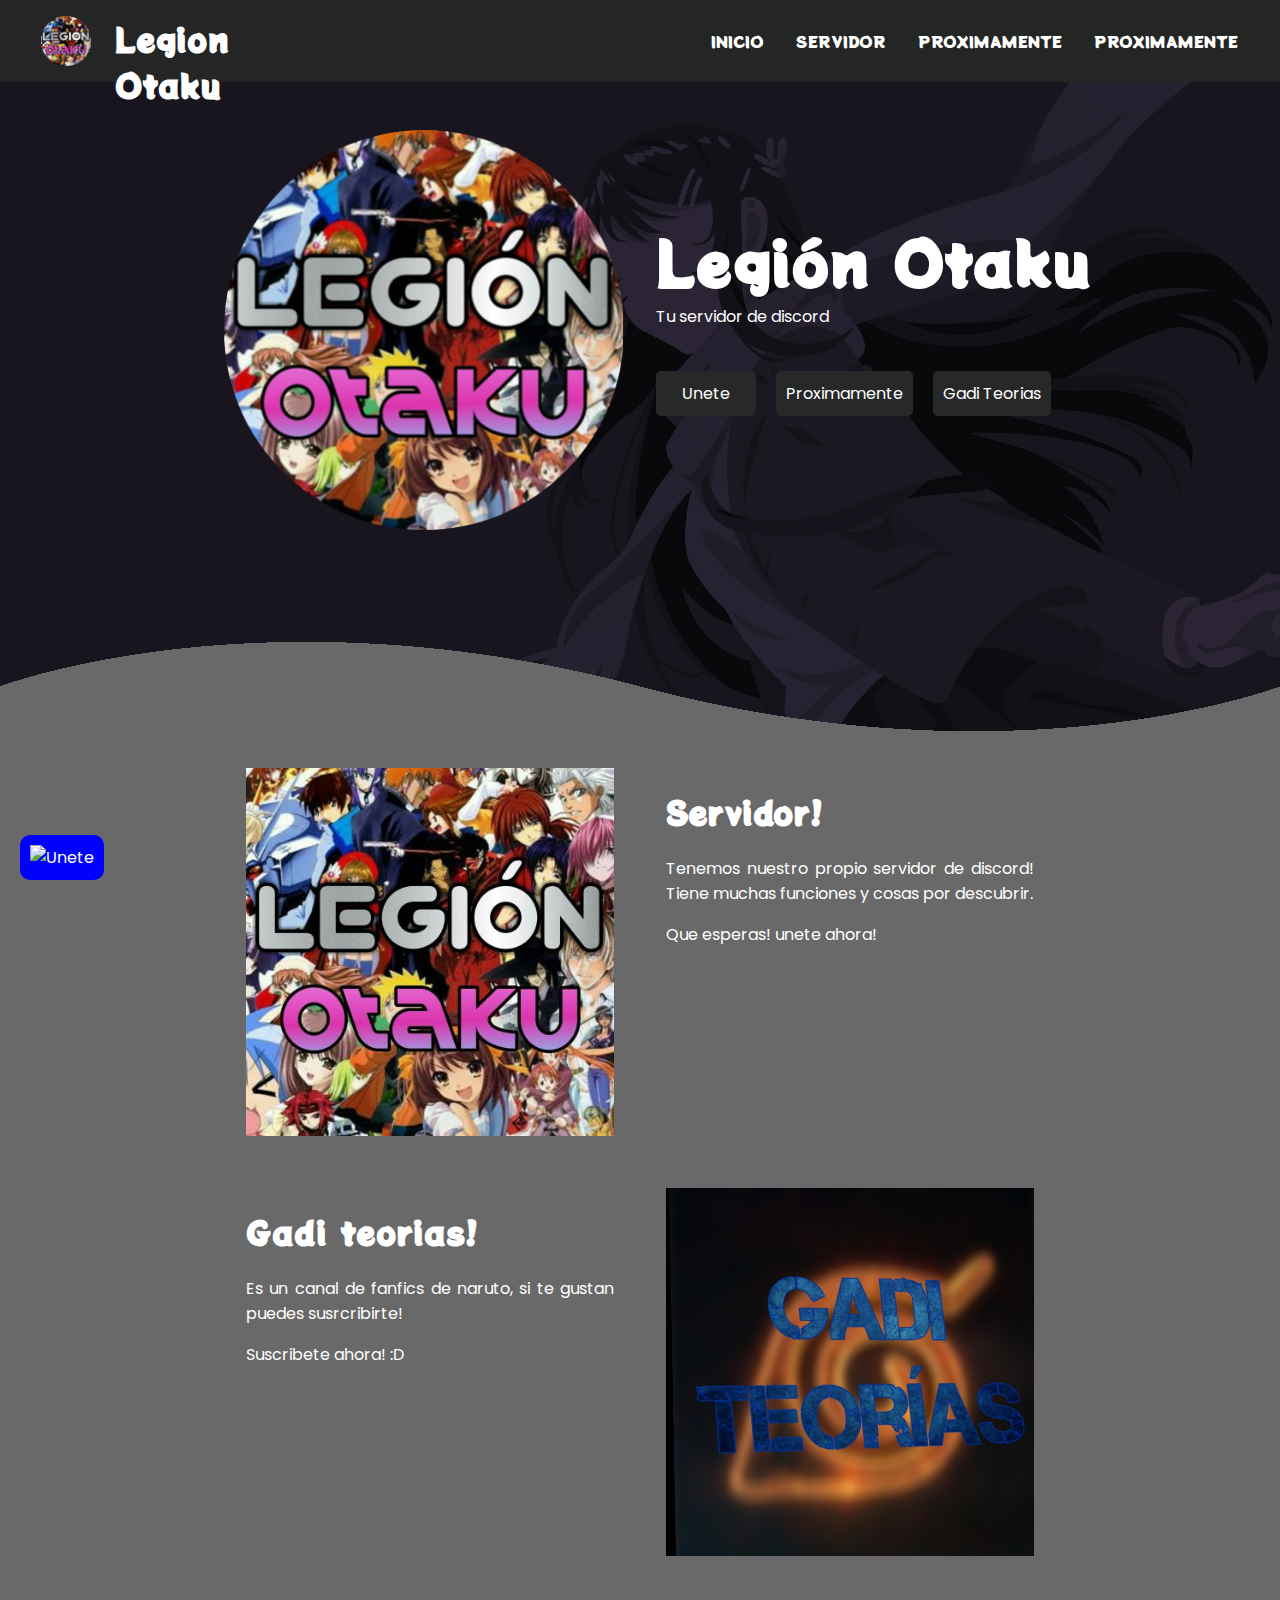
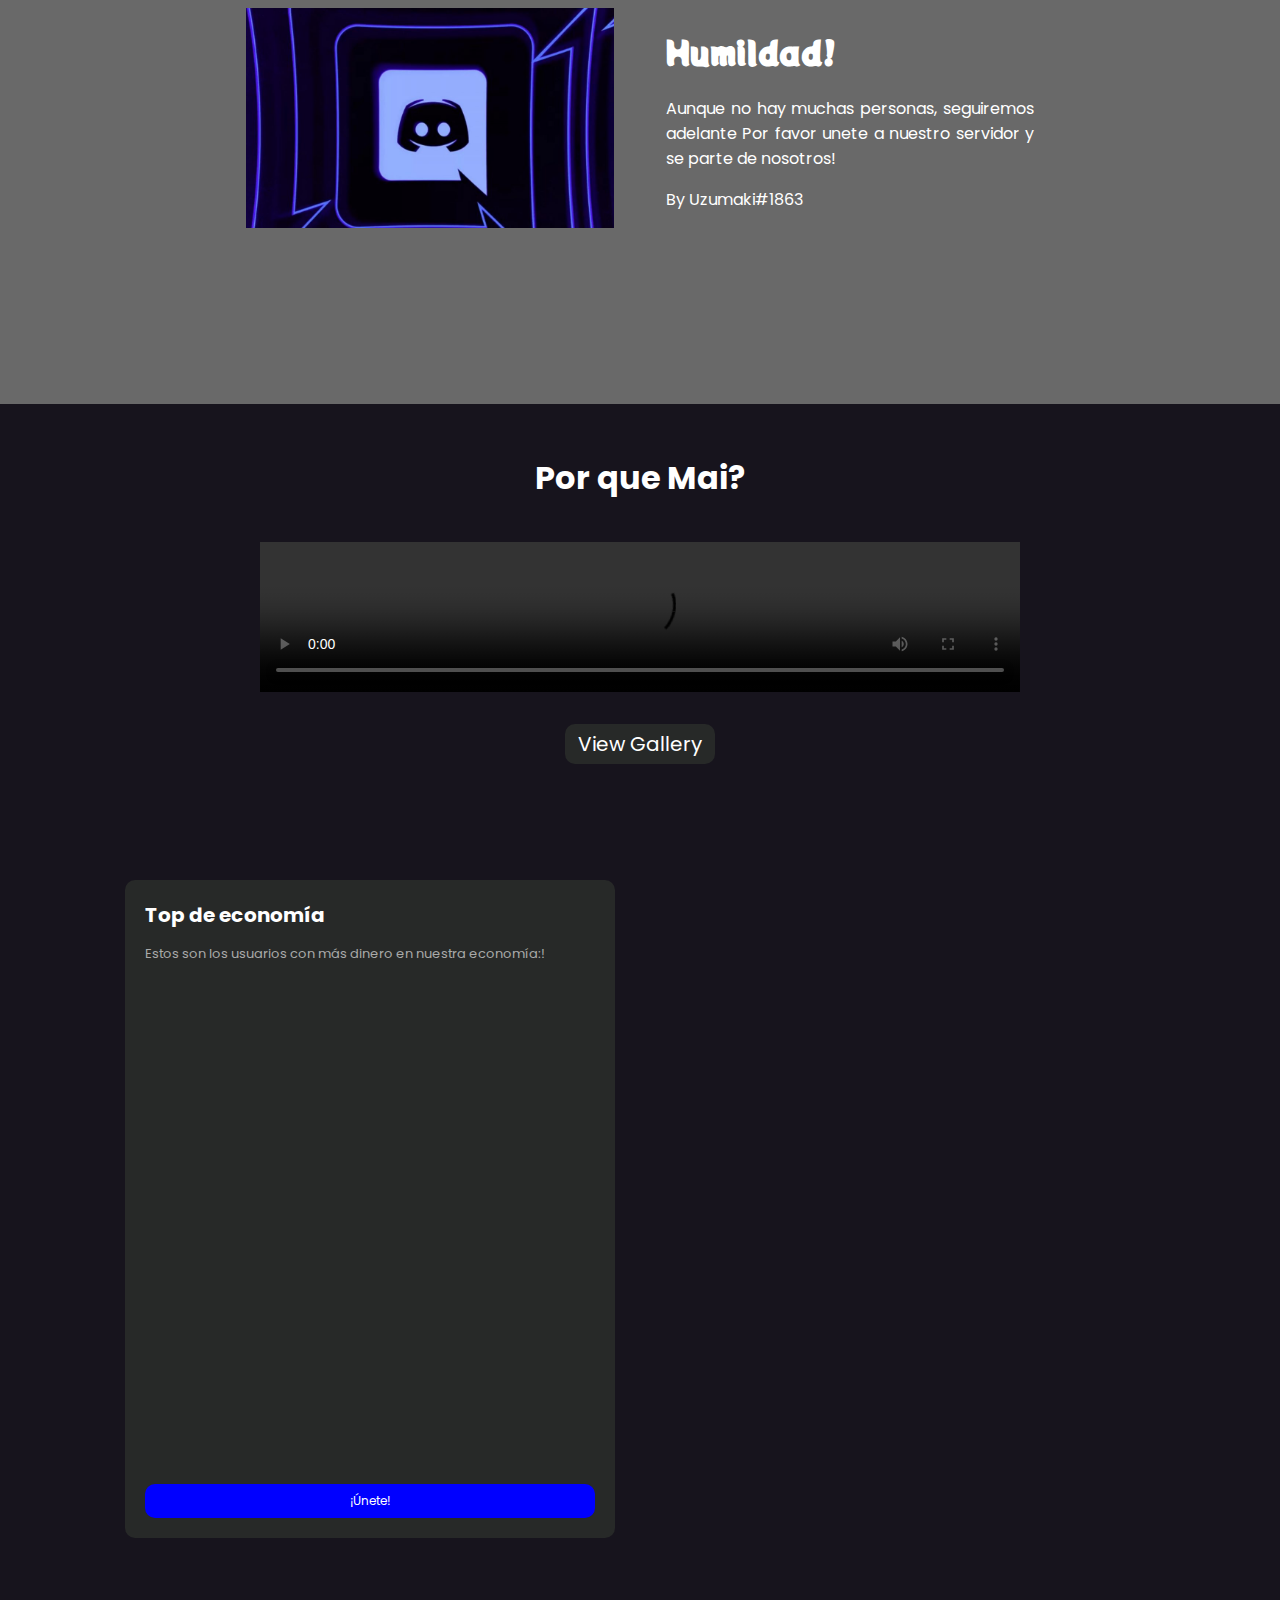
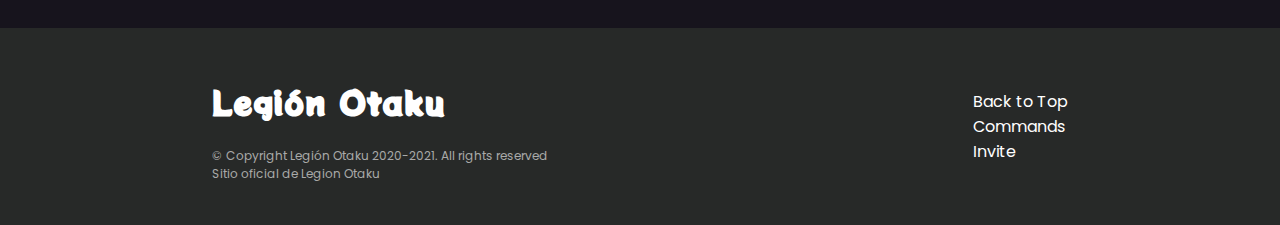
==== index.html @ 42f9c8bf "Update index.html" ====
<!DOCTYPE html>
<html lang="en" dir="ltr">
  <head>
    <meta charset="utf-8">
    <meta name="description" content="Description goes here">
    <meta name="keywords" content="Discord server, Diverción, Entretenimiento, Hablar, Anime">
    <meta name="author" content="Uzumaki#1863">
    <meta name="viewport" content="width=device-width, initial-scale=1">
    <meta name="theme-color" content="#0812EB">

    <meta property="og:url" content="https://legion-otaku.ml/">
    <meta property="og:type" content="website">
    <meta property="og:title" content="Legión Otaku">
    <meta property="og:description" content="Un bot multifuncional - inspirado en Mai. Muchos comandos!">
    <meta property="og:image" content="https://media.discordapp.net/attachments/787023556118577193/847589655598989362/lo.png">
    <meta property="og:site_name" content="legion-otaku.ml">

    <meta name="twitter:card" content="summary">
    <meta property="twitter:domain" content="legion-otaku.ml">
    <meta property="twitter:url" content="https://legion-otaku.ml/">
    <meta name="twitter:title" content="Legión Otaku">
    <meta name="twitter:description" content="Un bot multifuncional - inspirado en Mai. Muchos comandos!">
    <meta name="twitter:image" content="https://mai-san.ml/src/images/avatar-small.png">

    <link rel="icon" type="image/png" href="https://media.discordapp.net/attachments/787023556118577193/847589655598989362/lo.png" />

    <!--Stylesheets-->

    <link rel="stylesheet" href="./src/css/main.css">
    <link rel="stylesheet" href="./src/css/index.css">
    <link rel="stylesheet" href="./src/css/styles.css">

    <title> Legion Otaku </title>

    <script src="./src/javascript/jquery/jquery-3.5.1.js"></script>
    <script src="./src/javascript/main.js"></script>
    <script data-ad-client="ca-pub-4788893132500985" async src="https://pagead2.googlesyndication.com/pagead/js/adsbygoogle.js"></script>

  </head>
  <body>
    <nav class="nav-bar">
      <div class="nav-bar-img">
        <img src="./src/images/CirculoL.png" alt="">
        <h1>Legion Otaku</h1>
      </div>
      <div class="nav-bar-toggle">
        <span class="bar"></span>
        <span class="bar"></span>
        <span class="bar"></span>
      </div>
      <div class="nav-bar-links">
        <ul>
          <li><a href="#">INICIO</a></li>
          <li><a href="https://discord.com/invite/zbyb8tu">SERVIDOR</a></li>
          <li><a href="https://legion-otaku.ml/">PROXIMAMENTE</a></li>
          <li><a href="https://is.gd/RHaaAq">PROXIMAMENTE</a></li>
        </ul>
      </div>
    </nav>
    <div class="content">
      <div class="fade-in">
        <div class="main-content">
          <div class="main-content-children">
            <div class="main-content-image">
              <img src="./src/images/CirculoL.png" alt="">
            </div>
          </div>
          <div class="main-content-children">
            <h1>Legión Otaku</h1>
            <p>Tu servidor de discord</p>
            <div class="main-content-buttons">
              <li> <a href="https://discord.com/invite/zbyb8tu" target="_blank"> Unete </a> </li>
              <li> <a href="https://legion-otaku.ml/" target="_blank"> Proximamente </a> </li>
              <li> <a href="https://youtube.com/gaditeorias"> Gadi Teorias </a> </li>
            </div>
          </div>
        </div>
        <div class="main-features">
          <div class="wave-border"> </div>
          <div class="feature-row">
            <div class="feature-column">
              <div class="feature-column-image">
                <img src="./src/images/legion.png" alt="">
              </div>
            </div>
            <div class="feature-column">
              <h1>Servidor!</h1>
              <p>Tenemos nuestro propio servidor de discord! Tiene muchas funciones y cosas por descubrir.</p>
              <p>Que esperas! <a href="./pages/market.html">unete</a> ahora!</p>
            </div>
          </div><div class="feature-row">
            <div class="feature-column">
              <h1>Gadi teorias!</h1>
              <p>Es un canal de fanfics de naruto, si te gustan puedes susrcribirte!</p>
              <p>Suscribete <a href="#">ahora!</a> :D</p>
            </div>
            <div class="feature-column">
              <div class="feature-column-image">
                <img src="./src/images/Gadi.png" alt="">
              </div>
            </div>
          </div><div class="feature-row last-row">
            <div class="feature-column">
              <div class="feature-column-image">
                <img src="./src/images/discord.png" alt="">
              </div>
            </div>
            <div class="feature-column">
              <h1>Humildad!</h1>
              <p>Aunque no hay muchas personas, seguiremos adelante Por favor unete a nuestro servidor y se parte de nosotros!</p>
              <p>By Uzumaki#1863</p>
            </div>
          </div>
        </div>
        <div class="featured-video">
          <h1>Por que Mai?</h1>
          <video src="./src/video/Mai.mp4" controls>
          </video>
          <a class="gallery-btn" href="#">View Gallery</a>
        </div>
        <div class="main-links">
          <div class="link-container">
            <h1>Top de economía</h1>
            <p>Estos son los usuarios con más dinero en nuestra economía:!</p>
            <iframe src="https://unbelievaboat.com/leaderboard/685224293637947499/widget" width="450" height="500" style="border: 0;"></iframe>
            <a href="https://discord.com/invite/zbyb8tu" target="_blank">
              <div class="link-button">
                ¡Únete!
              </div>
            </a>
          </div>
          <div class="link-empty-child"> </div>
        </div>
        <div class="footer">
          <div class="footer-information">
            <h1>Legión Otaku</h1>
            <p>
              © Copyright Legión Otaku 2020-2021. All rights reserved <br>
              Sitio oficial de Legion Otaku
            </p>
          </div>
          <div class="footer-links">
            <ul>
              <li><a href="#">Back to Top</a></li>
              <li><a href="https://example.com">Commands</a></li>
              <li><a href="https://is.gd/RHaaAq" target="_blank">Invite</a></li>
            </ul>
          </div>
        </div>
      </div>
    </div>
    <a class="main-button-link" href="https://discord.com/invite/zbyb8tu" target="_blank">
      <div class="invite-link">
      <img src="https://media.discordapp.net/attachments/787023556118577193/847589655598989362/lo.png" alt="Unete">
      <div class="overlay">
        <div class="invite-text">
          Unete
        </div>
      </div>
    </div>
  </a>
  </body>
</html>
---- src/css/main.css ----
@import url('https://fonts.googleapis.com/css2?family=Poppins:wght@300&display=swap');
@import url('https://fonts.googleapis.com/css2?family=Potta+One&display=swap');

html{
  -webkit-font-smoothing: antialiased;
  -webkit-text-size: 100%;
  min-width: 400px;
  overflow-x: hidden;
  overflow-y: scroll;
  text-rendering: optimizeLegibility;
}

* {
  box-sizing: border-box;
  list-style: none;
}

a{
  text-decoration: none;
  color: white;
}

a:hover{
  color: blue;
}

body {
  margin: 0;
  padding: 0;
  background-color: #17141d;
  color: white;
  font-family: 'Poppins';
}

body::-webkit-scrollbar {
  width: 1em;
}

body::-webkit-scrollbar-track {
  box-shadow: inset 0 0 6px rgba(0, 0, 0, 0.3);
}

body::-webkit-scrollbar-thumb {
  background-color: blue;
  outline: 1px solid slategrey;
}

.nav-bar {
  display: flex;
  justify-content: space-between;
  background-color: rgba(35, 38, 36, 1);
  color: white;
  padding: 1% 2%;
  font-family: 'Potta One'
}

.nav-bar img{
  display: block;
  height: auto;
  width: 100%;
}

.nav-bar-img {
  display: flex;
  margin: auto;
  margin-left: 15px;
  width: 50px;
  height: 50px;
}

.nav-bar-img h1{
  margin: auto;
  padding-left: 1.5rem;
}

.nav-bar-links ul {
  margin: 0;
  padding: 0;
  display: flex;
}

.nav-bar-links li a{
  padding: 1rem;
  display: block;
}

.nav-bar-links li a:hover{
  cursor: pointer;
  color: blue;
}

.nav-bar-toggle{
  position: absolute;
  cursor: pointer;
  top: 1.25rem;
  right: 1.25rem;
  display: none;
  flex-direction: column;
  justify-content: space-between;
  width: 30px;
  height: 21px;
}

.nav-bar-toggle .bar {
  height: 3px;
  width: 100%;
  background-color: white;
  border-radius: 10px;
}

@media (max-width: 600px) {
  .nav-bar-toggle{
    display: flex;
  }
  .nav-bar-links {
    display: none;
    width: 100%;
  }

  .nav-bar {
    flex-direction: column;
    align-items: flex-start;
  }

  .nav-bar-links ul {
    width: 100%;
    flex-direction: column;
  }

  .nav-bar-links li {
    text-align: center;
  }

  .nav-bar-links li a {
    padding: .5rem 1rem;
  }

  .nav-bar-links.active {
    display: flex;
  }
}
.overlay {
  position: absolute;
  top: 0px;
  height: 100%;
  width: 100%;
  opacity: 0;
  transition: .5s ease;
  background-color: rgba(0,0,0,0.7);
  text-align: center;
}

.overlay-text {
  position: relative;
  top: 10px;
  font-family: 'Poppins';
  font-size: 15px;
}

.preview:hover .overlay{
  opacity: 0.85;
}

/* Footer */

.footer {
  width: 100%;
  display: flex;
  flex-wrap: wrap;
  margin-top: 70px;
  padding-top: 10px;
  padding-bottom: 10px;
  justify-content: space-between;
  background: #272928;
  font-family: 'Potta One';
}

.footer-information {
  padding: 20px;
  margin: auto;
}

.footer-information p{
  font-family: 'Poppins';
  color: darkgrey;
  font-size: 12px;
}

.footer-links {
  padding: 20px;
  margin: auto;
  font-family: 'Poppins'
}

.footer-links ul{
  padding: 0;
}

.footer-links ul li a{
  text-decoration: none;
  color: white;
}

.footer-links ul li a:hover{
  cursor: pointer;
  color: blue;
}

.invite-link {
  position: fixed;
  bottom: 20px;
  left: 20px;
  margin: 0;
  padding: 10px;
  display: flex;
  justify-content: center;
  cursor: pointer;
  border-radius: 10px;
  align-items: center;
  background: blue;
  overflow: hidden;
  box-shadow: 20px black;
  transition: transform .5s ease;
}

.invite-link img{
  max-width: 100px;
  height: auto;
}

.invite-link:hover .overlay{
  opacity: 0.85;
}

.invite-text {
  display: block;
  position: absolute;
  top: 50%;
  left: 50%;
  vertical-align: center;
  -ms-transform: translate(-50%, -50%);
  transform: translate(-50%, -50%);
  margin: 0;
  padding: 10px;
  font-family: 'Poppins';
  font-size: 25px;
  color: white;
}

@media (max-width: 1024px){
  .invite-link {
    transform: scale(0);
  }
}
---- src/css/index.css ----
@import url('https://fonts.googleapis.com/css2?family=Poppins:wght@300&display=swap');
@import url('https://fonts.googleapis.com/css2?family=Potta+One&display=swap');

body {
  background-image: url('../images/background.jpeg');
  background-size: cover;
  background-repeat: no-repeat;
  background-position: center center;
  background-attachment: fixed;
  background-blend-mode: overlay;
}

.content {

}

.main-content {
  display: flex;
  flex-wrap: wrap;
  padding-top: 2rem;
  justify-content: center;
  padding-bottom: 6rem;
}

.main-content-image img{
  max-width: 400px;
  width: 100%;
  height: auto;
  display: block;
  margin: auto;
  margin-right: 0px;
  transform: translatey(0px);
	animation: float 6s ease-in-out infinite;
}

@keyframes float {
	0% {
		transform: translatey(0px);
	}
	50% {
		transform: translatey(-20px);
	}
	100% {
		transform: translatey(0px);
	}
}

.main-content-children {
  padding: 1rem;
  width: 50%;
  margin: auto;
  min-width: 400px;
  text-align: left;
  font-family: 'Poppins';
  vertical-align: center;
}

.main-content-children h1{
  text-align: left;
  font-family: 'Potta One';
  font-size: 60px;
  margin: 0;
}

.main-content-children p{
  text-align: left;
  margin-top: 0px;
}

.main-content-buttons {
  display: flex;
  padding: 1rem 0rem;
}

.main-content-buttons li a{
  display: block;
  margin: 10px;
  margin-right: 20px;
  margin-left: 0px;
  padding: 10px;
  min-width: 100px;
  text-align: center;
  background-color: #272928;
  border-radius: 5px;
}

.main-content-buttons li a:hover{
  color: white;
  background-color: blue;
}

.main-features {
  margin: 0;
  display: block;
}

.wave-border {
  width: 100%;
  height: 100px;
  background-image: url('../images/wave.png');
}

.feature-row {
  display: flex;
  flex-wrap: wrap;
  justify-content: center;
  background-color: dimgray;
}

.last-row{
  padding-bottom: 150px;
}

.feature-column{
  flex-grow: 1;
  padding: 1rem;
  width: 50%;
  margin: 10px;
  max-width: 400px;
  vertical-align: center;
}

.feature-column h1{
  font-family: 'Potta One'
}

.feature-column p{
  text-align: justify;
}

.feature-column-image img{
  max-width: 400px;
  width: 100%;
  height: auto;
  display: block;
  margin: auto;
  transition: transform .5s ease;
}

.feature-column-image img:hover{
  cursor: pointer;
  transform: scale(1.05);
}

.featured-video {
  padding-top: 50px;
  margin: auto;
}

.featured-video h1{
  text-align: center;
  margin: 0;
  padding-bottom: 40px;
}

.featured-video video{
  max-width: 800px;
  width: 100%;
  min-width: 300px;
  height: auto;
  display: block;
  margin: 0 auto;
  padding: 0 20px;
}

.featured-video video:focus{
  outline: none;
}

.gallery-btn{
  display: block;
  width: 150px;
  padding: 5px;
  text-align: center;
  margin: auto;
  margin-top: 2rem;
  border-radius: 10px;
  background-color: #272928;
  font-size: 20px;
  transition: 0.2s ease;
  cursor: pointer;
}

.gallery-btn:hover{
  color: white;
  background-color: blue;
}

.main-links {
  display: flex;
  flex-wrap: wrap;
  flex-grow: 1;
  justify-content: center;
  padding-top: 6rem;
  max-width: 1200px;
  margin: 0 auto;
}

.link-container {
  margin: 20px;
  padding: 20px;
  max-width: 500px;
  border-radius: 10px;
  background-color: #272928;
  white-space: normal;
  transition: transform 0.5s ease;
}

.link-empty-child {
  width: 500px;
  margin: 0px 20px;
  padding: 0px 20px;
  height: 0px;
}

.link-container:hover{
  cursor: pointer;
  transform: scale(1.05);
}

.link-container h1{
  font-family: 'Poppins';
  margin-top: 0;
  font-size: 20px;
}

.link-container p{
  color: darkgrey;
  font-size: 13px;
}

.link-button {
  margin: auto;
  padding: 8px;
  background-color: blue;
  border-radius: 10px;
  font-family: 'Poppins';
  text-align: center;
  font-size: 12px
}

.link-container a:hover{
  color: white;
}

.link-button:hover{
  background-color: green;
}

@media (max-width: 810px){
  .main-content-image {
    height: auto;
    margin: auto;
  }
  .main-content-children h1{
    text-align: center;
  }
  .main-content-children p{
    text-align: center;
  }
  .main-content-buttons li a{
    margin-left: 10px;
    margin-right: 10px;
  }
}
---- src/css/styles.css ----
.fade-in {
animation: fadeIn ease 2s;
-webkit-animation: fadeIn ease 2s;
-moz-animation: fadeIn ease 2s;
-o-animation: fadeIn ease 2s;
-ms-animation: fadeIn ease 2s;
}
@keyframes fadeIn {
0% {opacity:0;}
100% {opacity:1;}
}

@-moz-keyframes fadeIn {
0% {opacity:0;}
100% {opacity:1;}
}

@-webkit-keyframes fadeIn {
0% {opacity:0;}
100% {opacity:1;}
}

@-o-keyframes fadeIn {
0% {opacity:0;}
100% {opacity:1;}
}

@-ms-keyframes fadeIn {
0% {opacity:0;}
100% {opacity:1;}
}

.fade-in-scroll {
  opacity: 0;
}
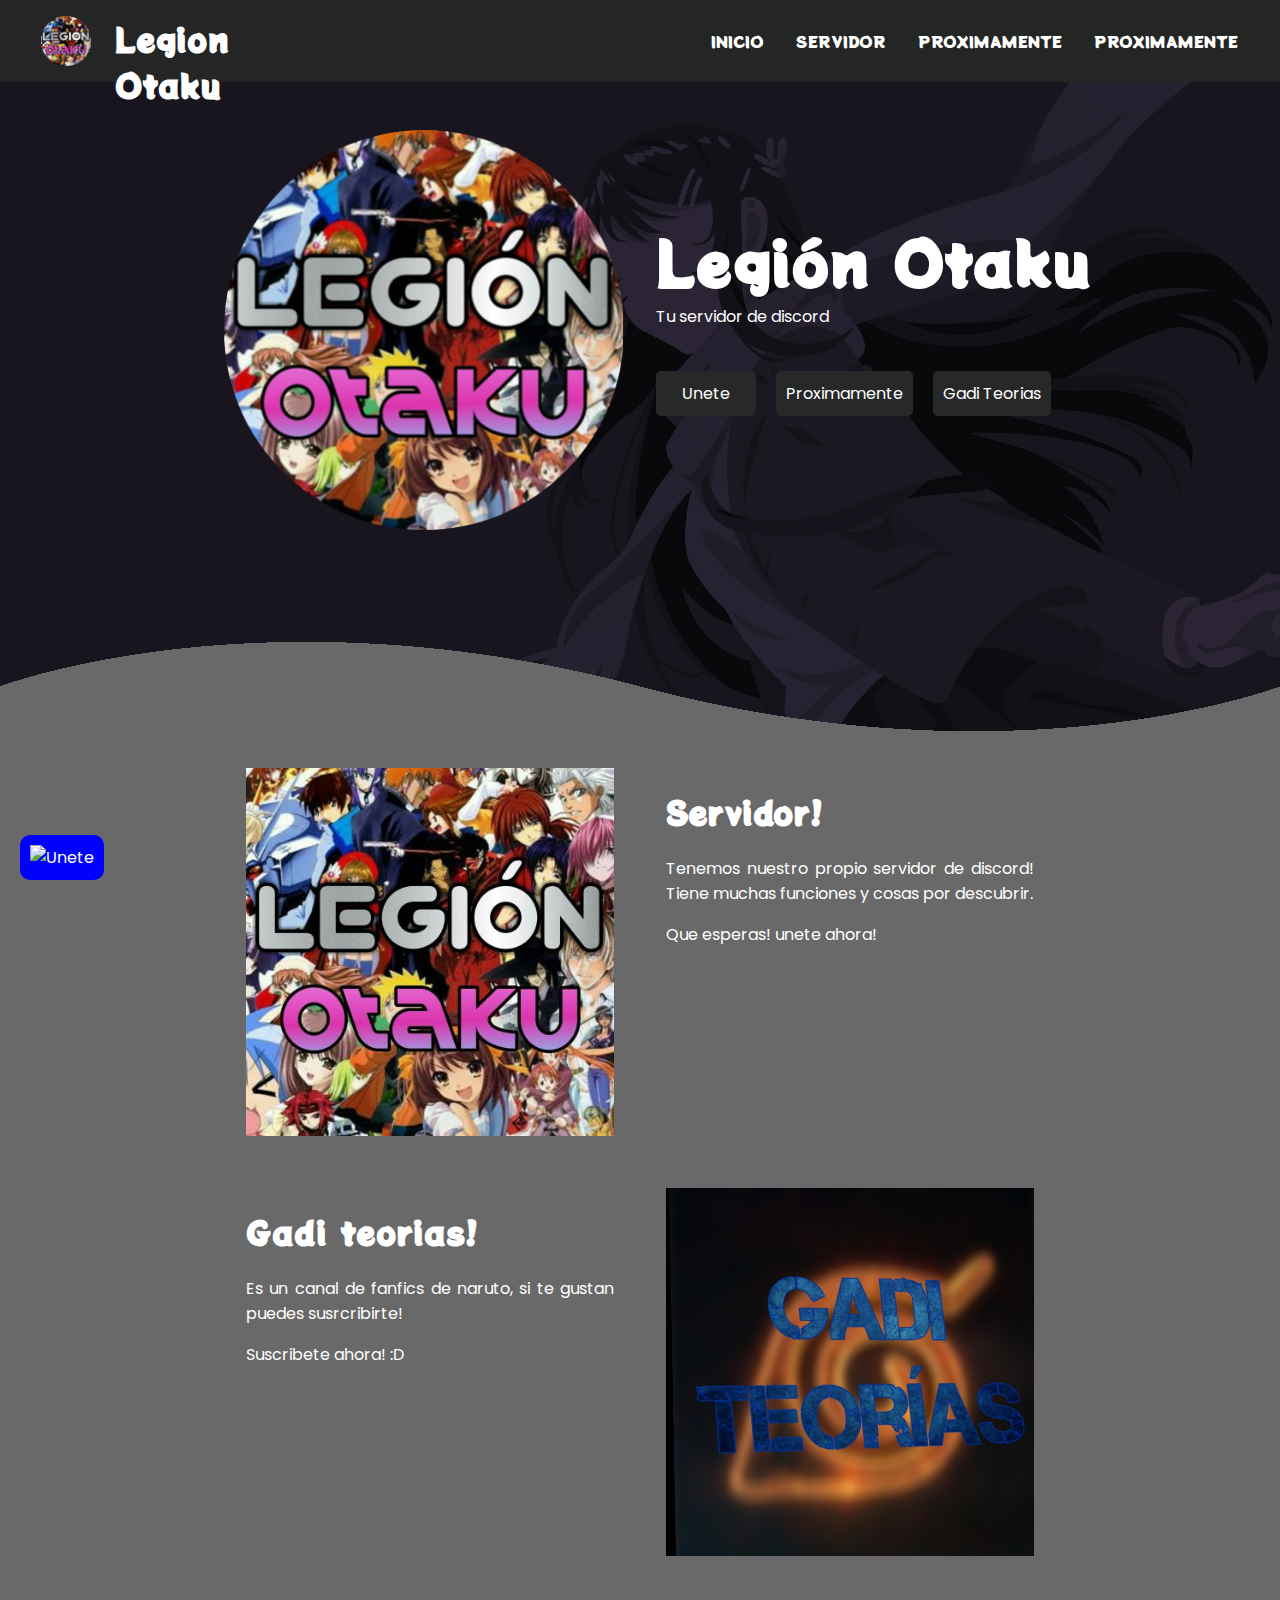
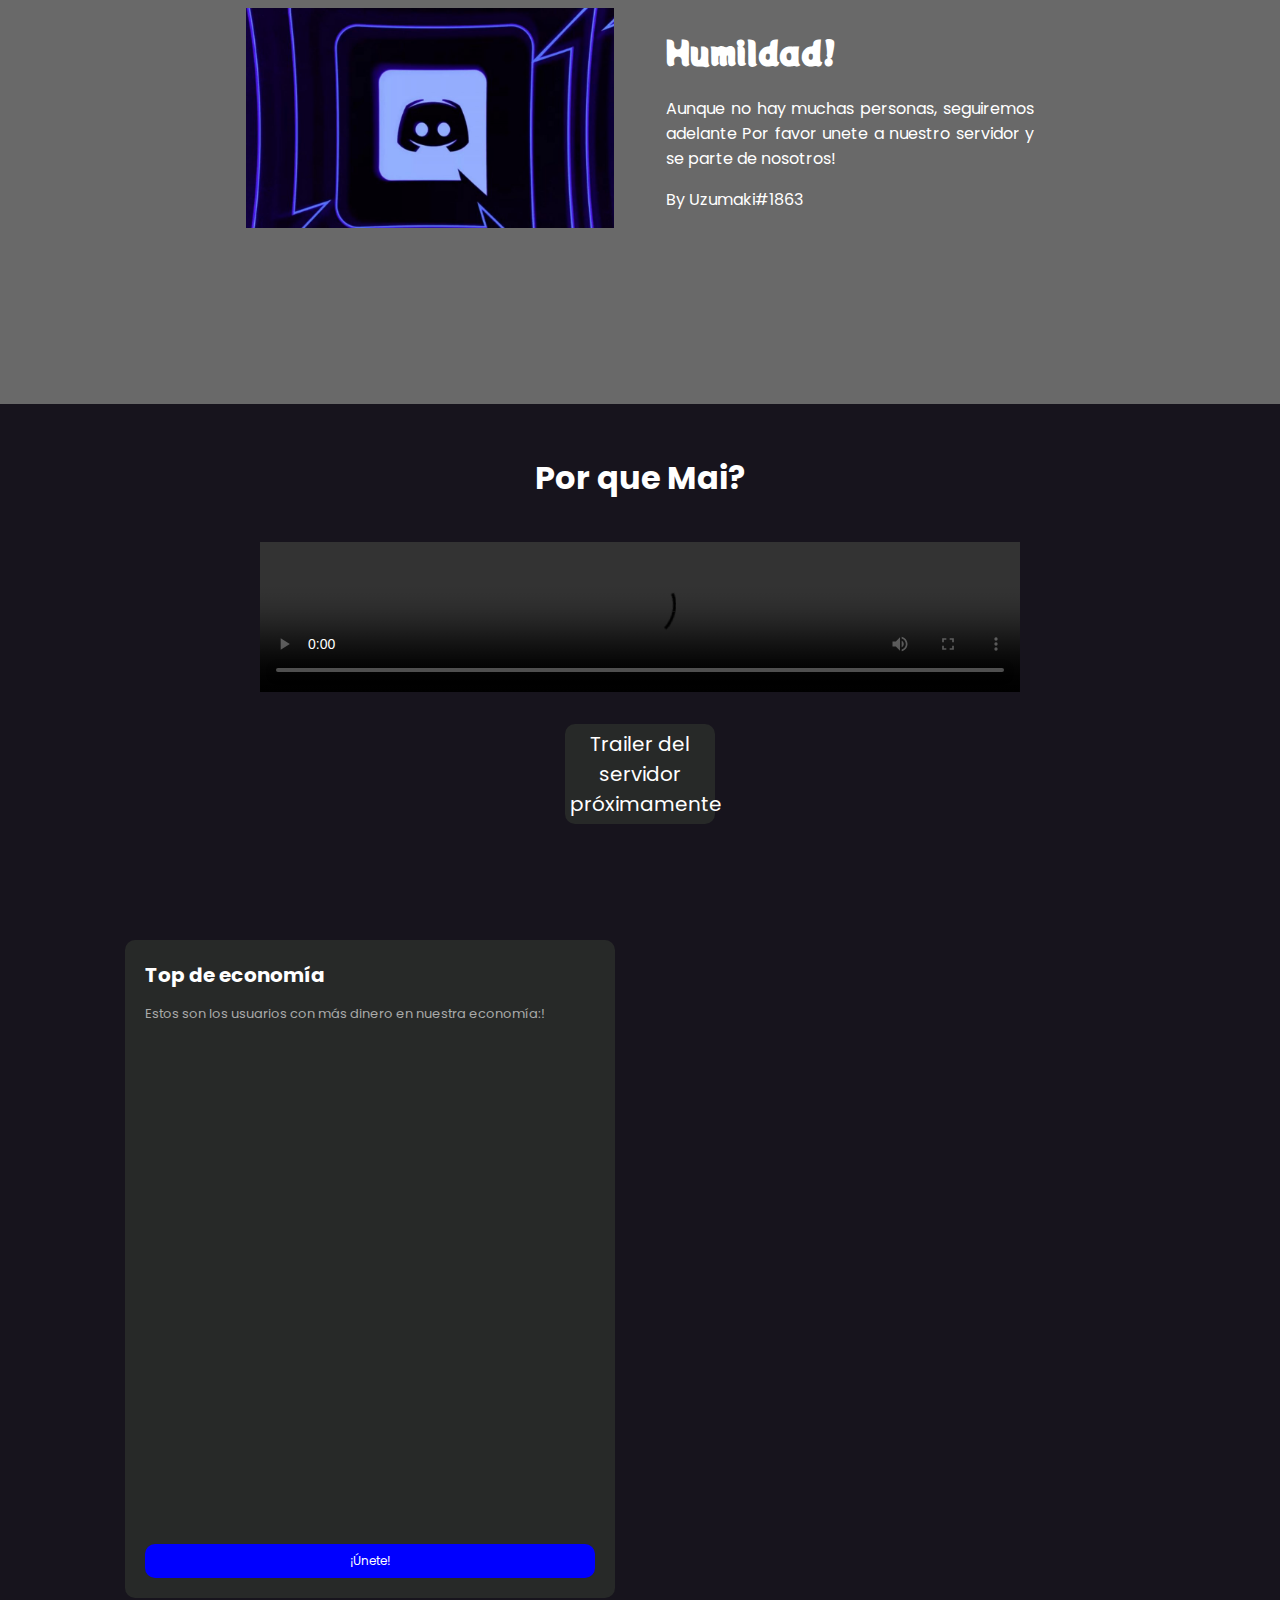
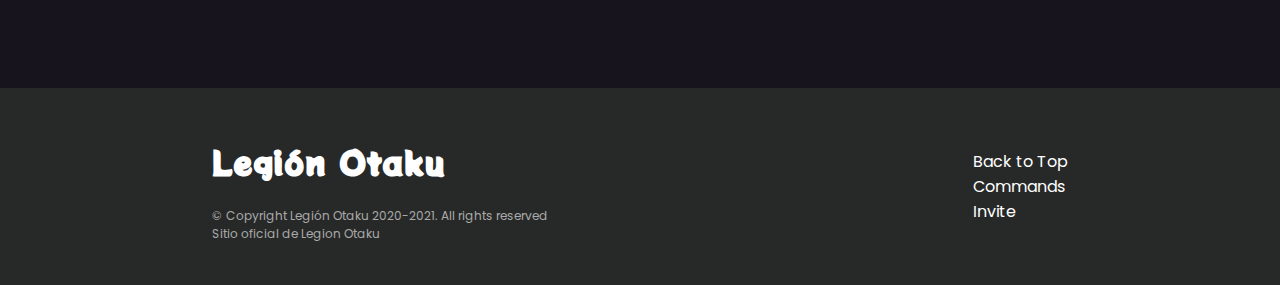
==== commit 5ea36d5a: "Update index.html" ====
--- a/index.html
+++ b/index.html
@@ -53,7 +53,7 @@
           <li><a href="#">INICIO</a></li>
           <li><a href="https://discord.com/invite/zbyb8tu">SERVIDOR</a></li>
           <li><a href="https://legion-otaku.ml/">PROXIMAMENTE</a></li>
-          <li><a href="https://is.gd/RHaaAq">PROXIMAMENTE</a></li>
+          <li><a href="https://legion-otaku.ml/">PROXIMAMENTE</a></li>
         </ul>
       </div>
     </nav>
@@ -114,9 +114,9 @@
         </div>
         <div class="featured-video">
           <h1>Por que Mai?</h1>
-          <video src="./src/video/Mai.mp4" controls>
+          <video src="./src/video/Prueba.mp4" controls>
           </video>
-          <a class="gallery-btn" href="#">View Gallery</a>
+          <a class="gallery-btn" href="#">Trailer del servidor próximamente</a>
         </div>
         <div class="main-links">
           <div class="link-container">
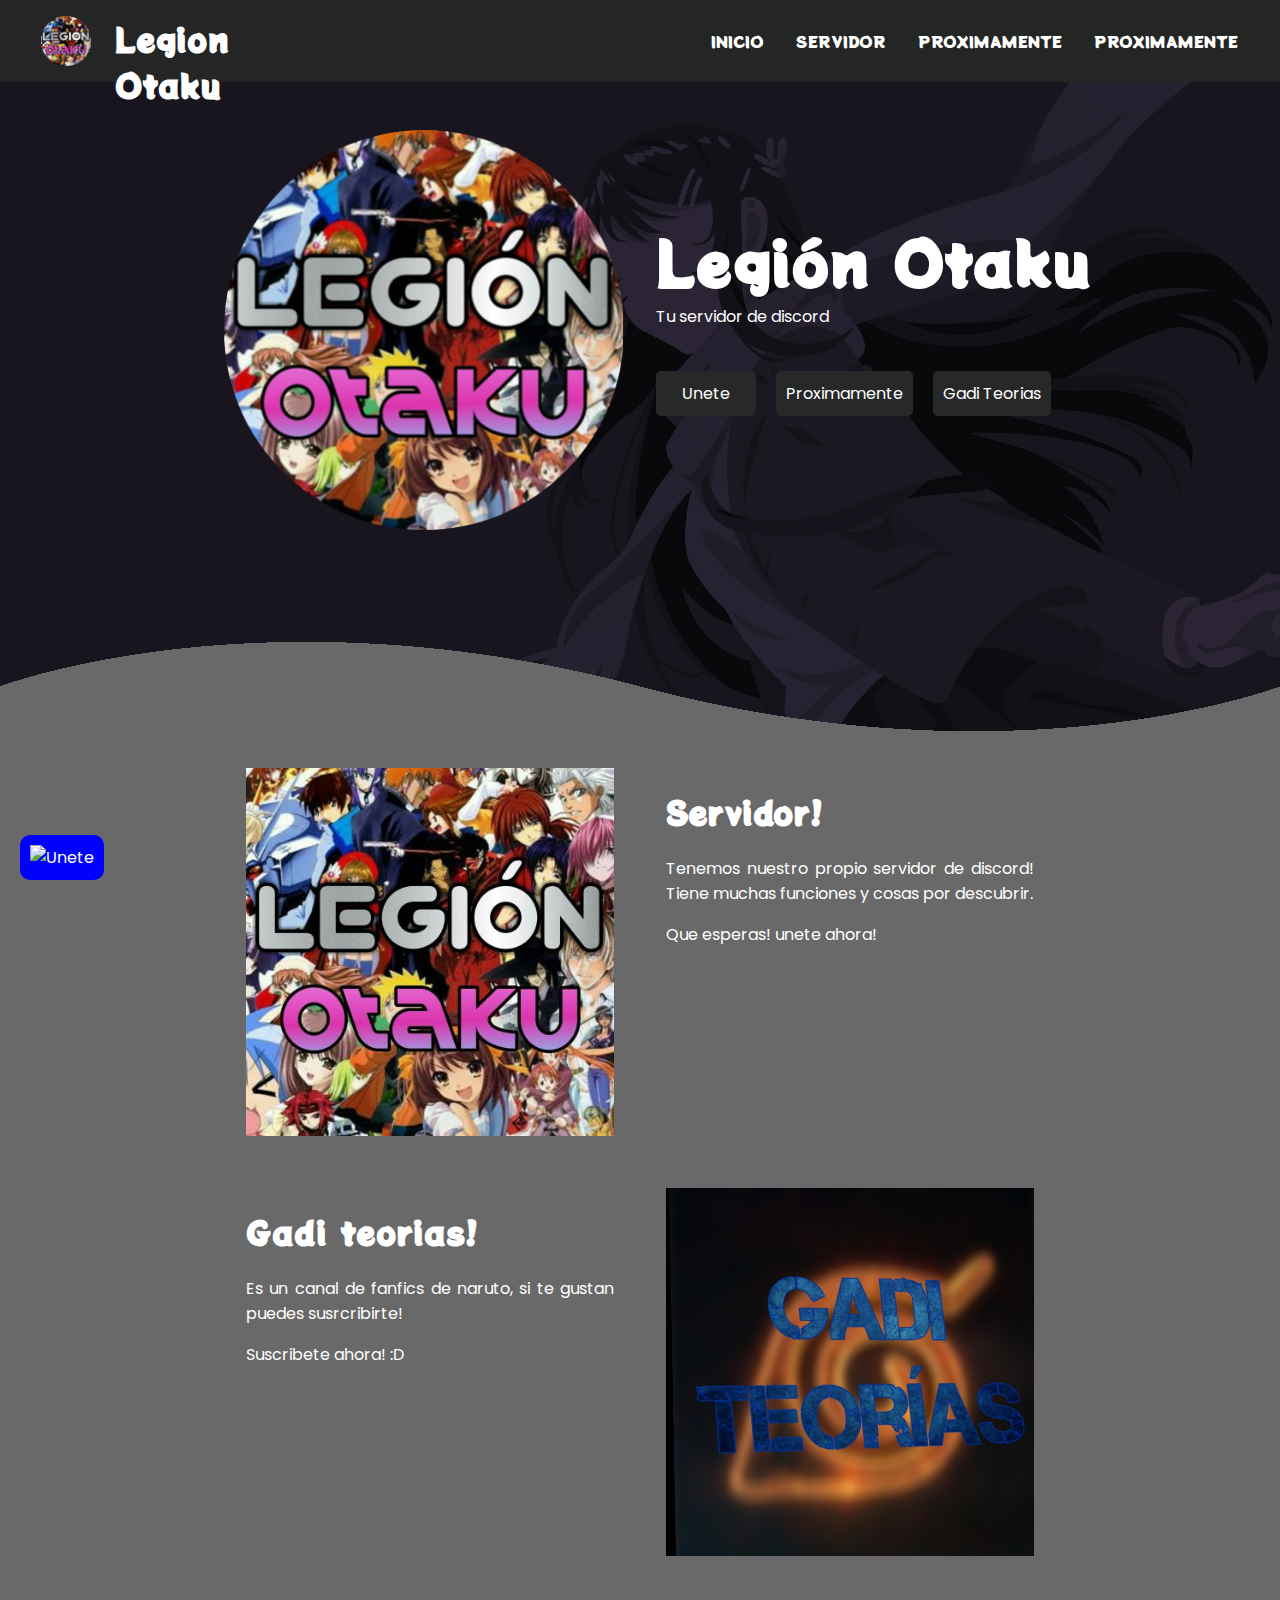
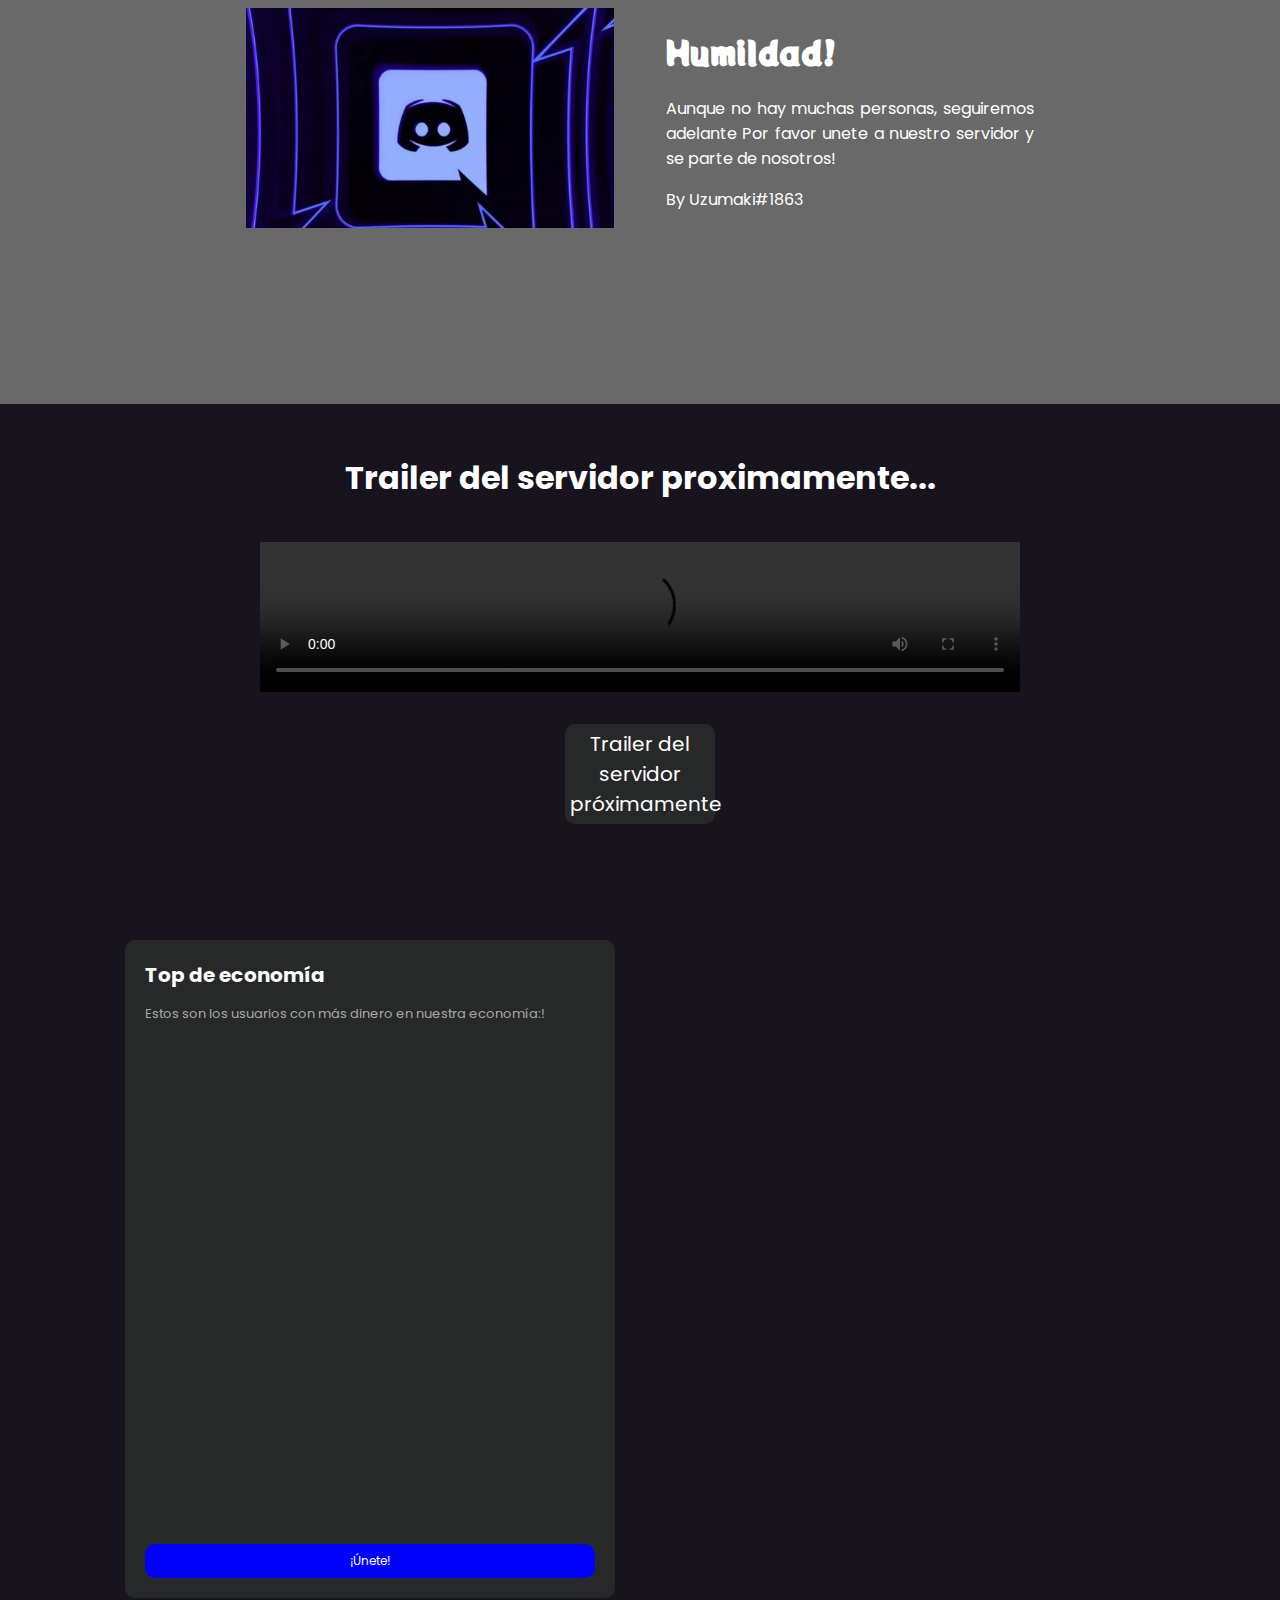
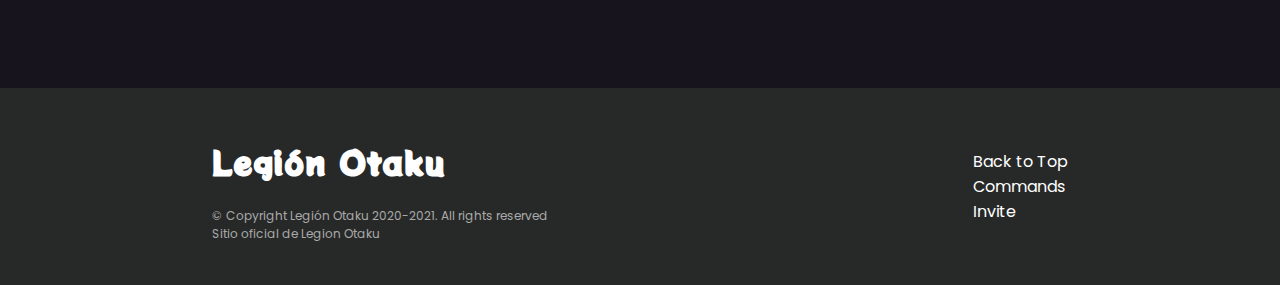
==== commit 5079a429: "Update index.html" ====
--- a/index.html
+++ b/index.html
@@ -113,7 +113,7 @@
           </div>
         </div>
         <div class="featured-video">
-          <h1>Por que Mai?</h1>
+          <h1>Trailer del servidor proximamente...</h1>
           <video src="./src/video/Prueba.mp4" controls>
           </video>
           <a class="gallery-btn" href="#">Trailer del servidor próximamente</a>
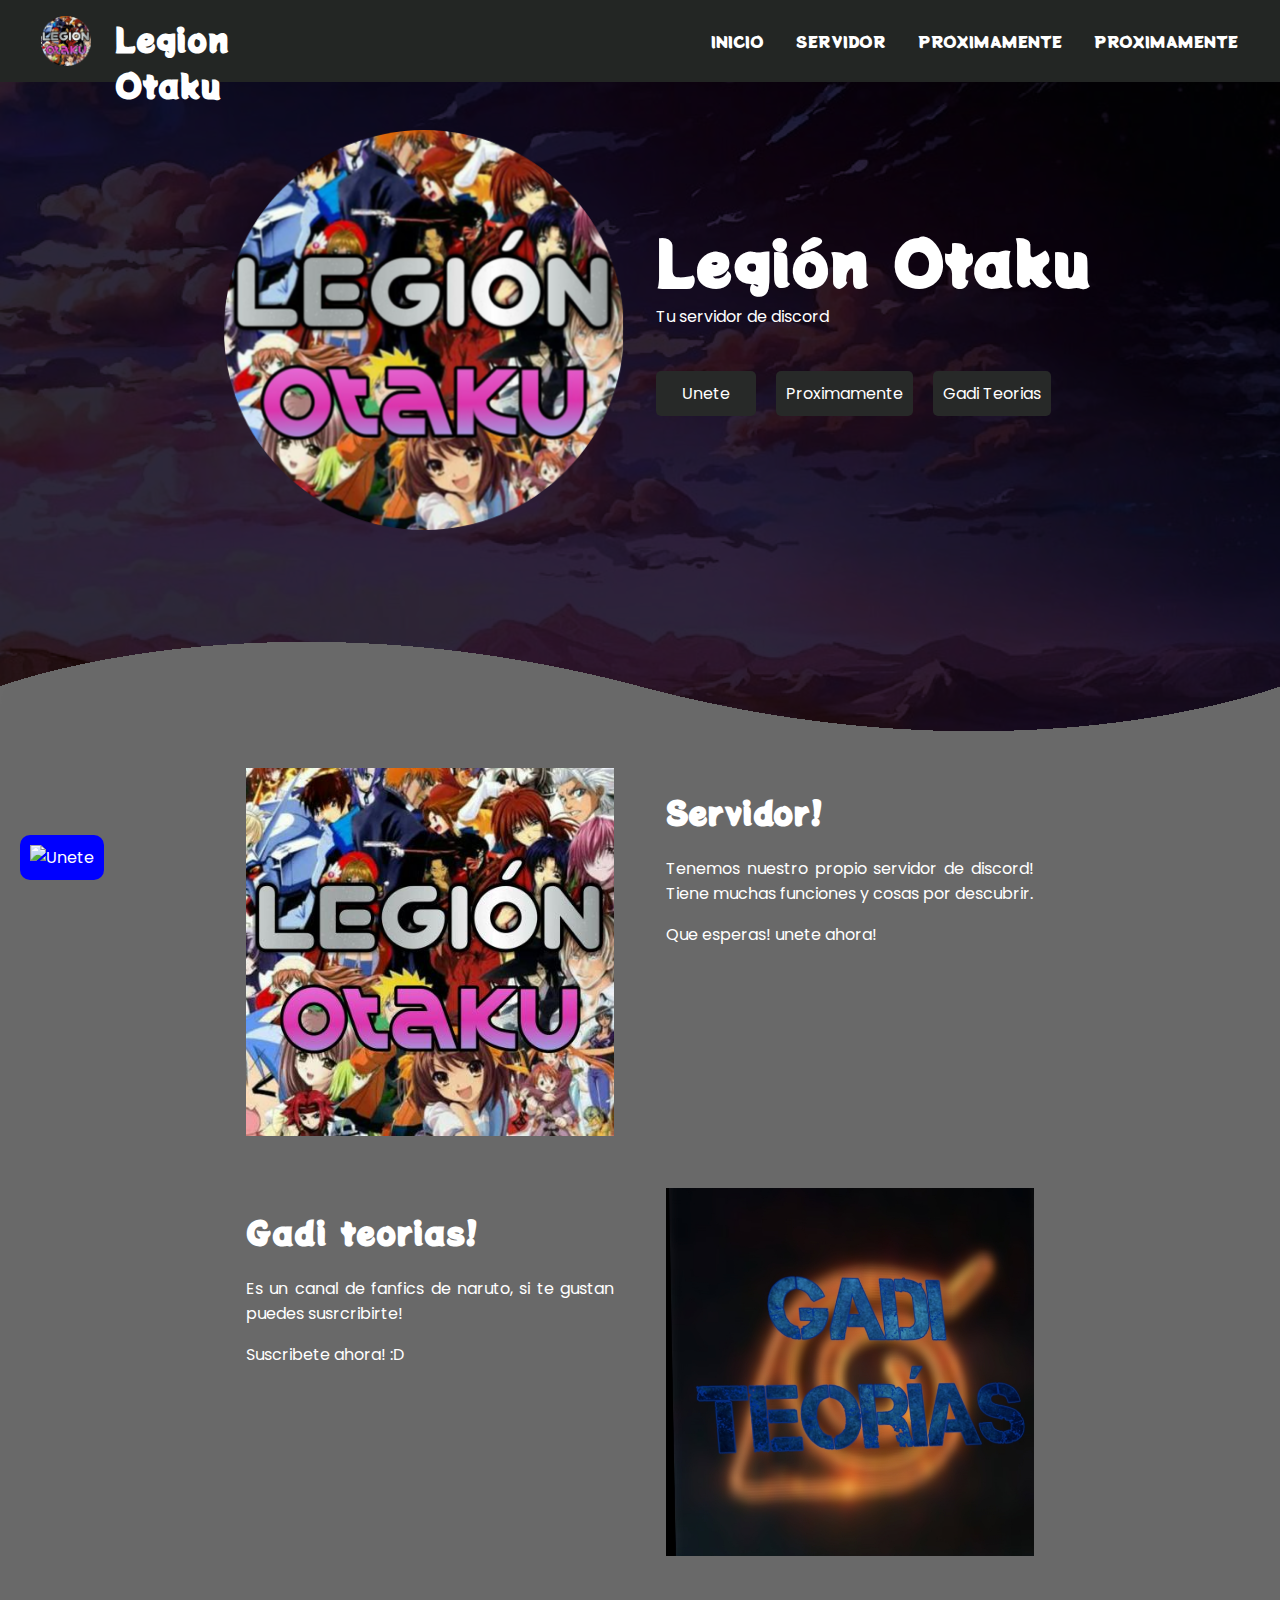
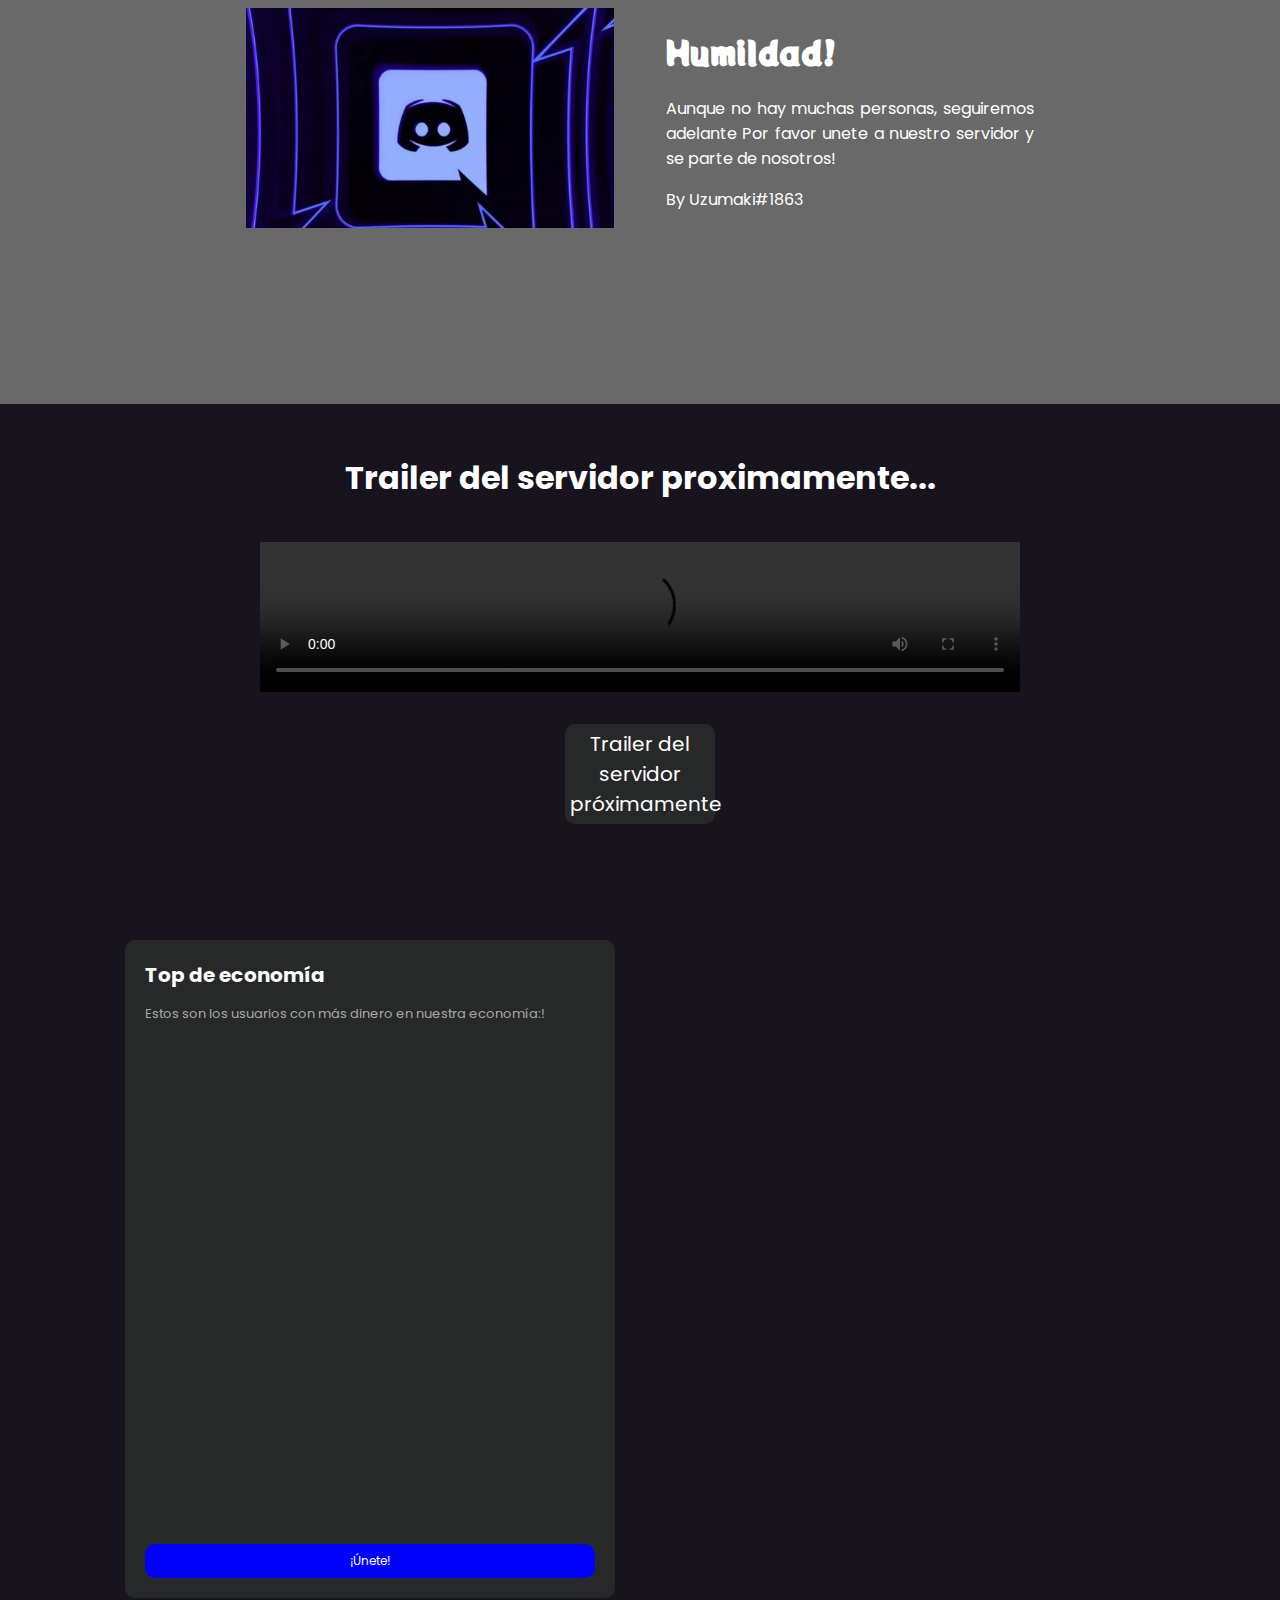
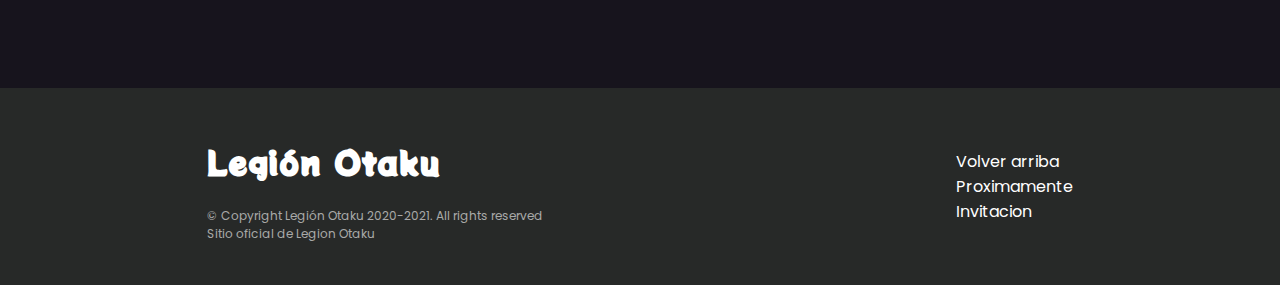
==== commit 80168f0d: "Update index.html" ====
--- a/index.html
+++ b/index.html
@@ -141,9 +141,9 @@
           </div>
           <div class="footer-links">
             <ul>
-              <li><a href="#">Back to Top</a></li>
-              <li><a href="https://example.com">Commands</a></li>
-              <li><a href="https://is.gd/RHaaAq" target="_blank">Invite</a></li>
+              <li><a href="#">Volver arriba</a></li>
+              <li><a href="https://legion-otaku.ml/">Proximamente</a></li>
+              <li><a href="https://discord.com/invite/zbyb8tu" target="_blank">Invitacion</a></li>
             </ul>
           </div>
         </div>
--- a/src/css/index.css
+++ b/src/css/index.css
@@ -2,7 +2,7 @@
 @import url('https://fonts.googleapis.com/css2?family=Potta+One&display=swap');
 
 body {
-  background-image: url('../images/background.jpeg');
+  background-image: url('../images/fondo.png');
   background-size: cover;
   background-repeat: no-repeat;
   background-position: center center;
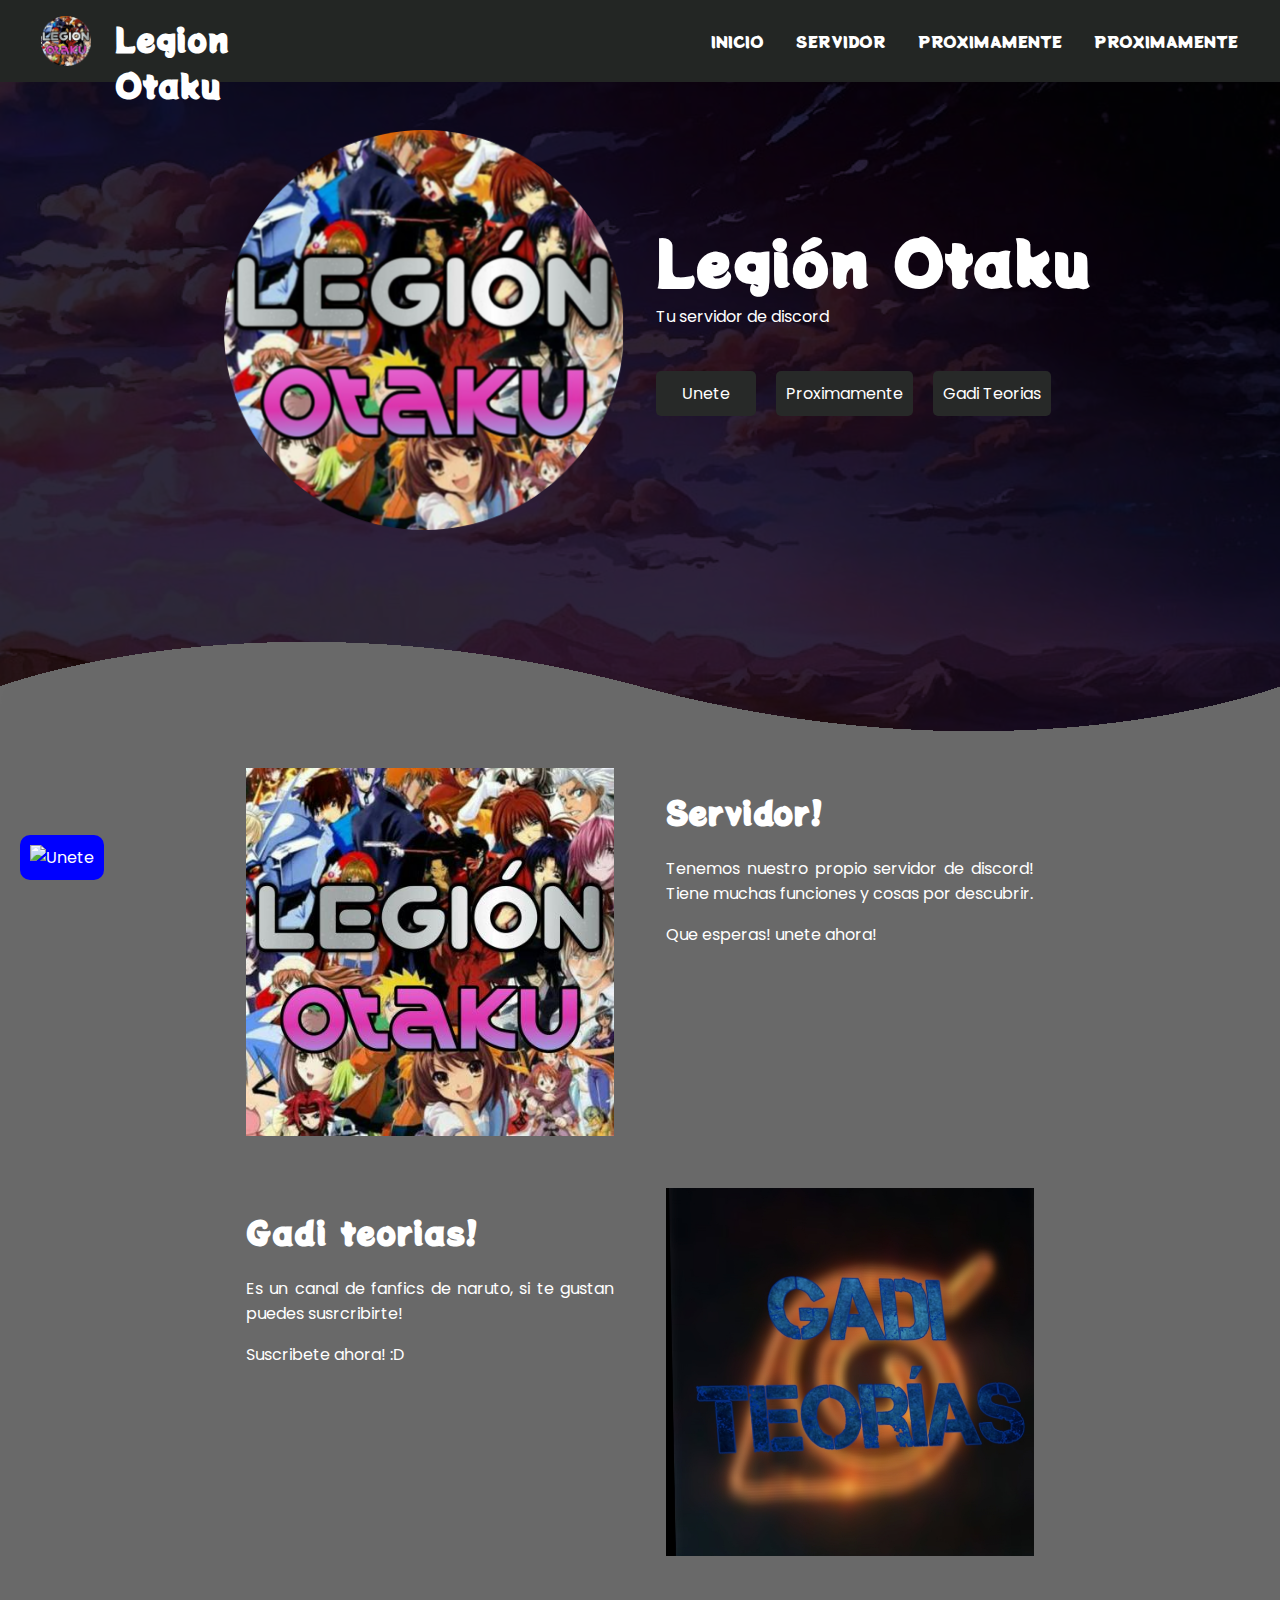
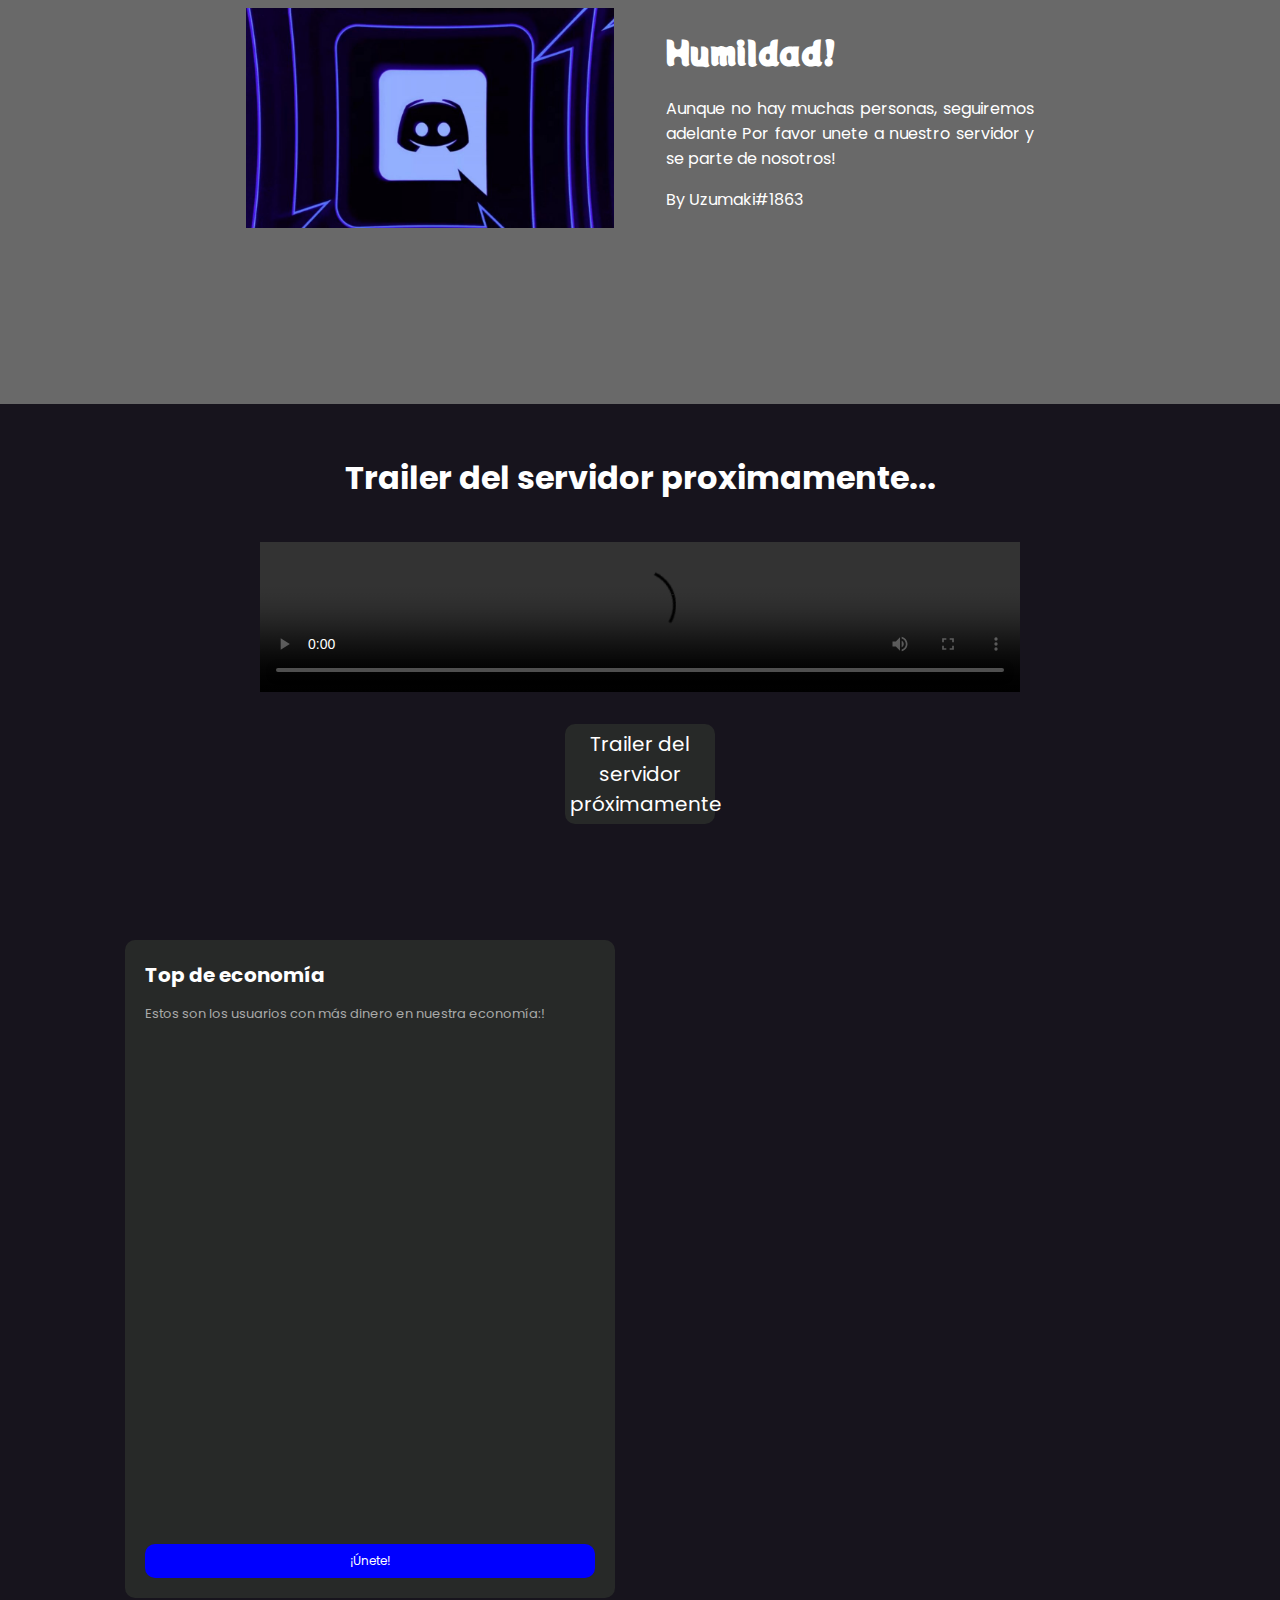
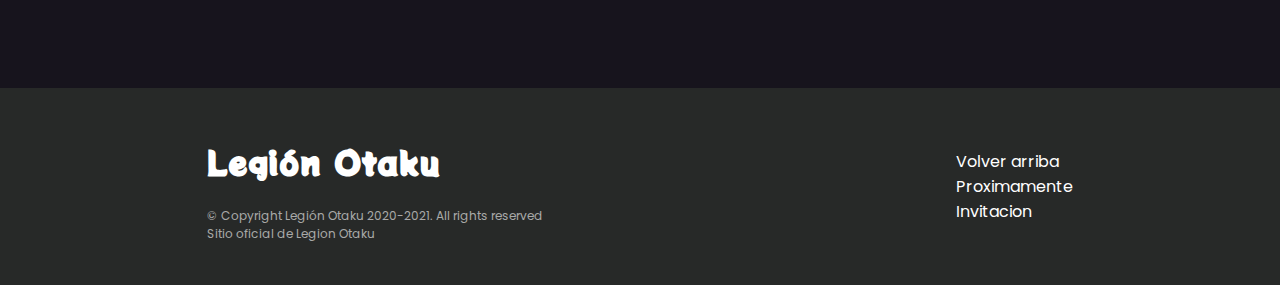
==== commit fa11b020: "Update index.html" ====
--- a/index.html
+++ b/index.html
@@ -11,7 +11,7 @@
     <meta property="og:url" content="https://legion-otaku.ml/">
     <meta property="og:type" content="website">
     <meta property="og:title" content="Legión Otaku">
-    <meta property="og:description" content="Un bot multifuncional - inspirado en Mai. Muchos comandos!">
+    <meta property="og:description" content="¡Un servidor para divertirse!">
     <meta property="og:image" content="https://media.discordapp.net/attachments/787023556118577193/847589655598989362/lo.png">
     <meta property="og:site_name" content="legion-otaku.ml">
 
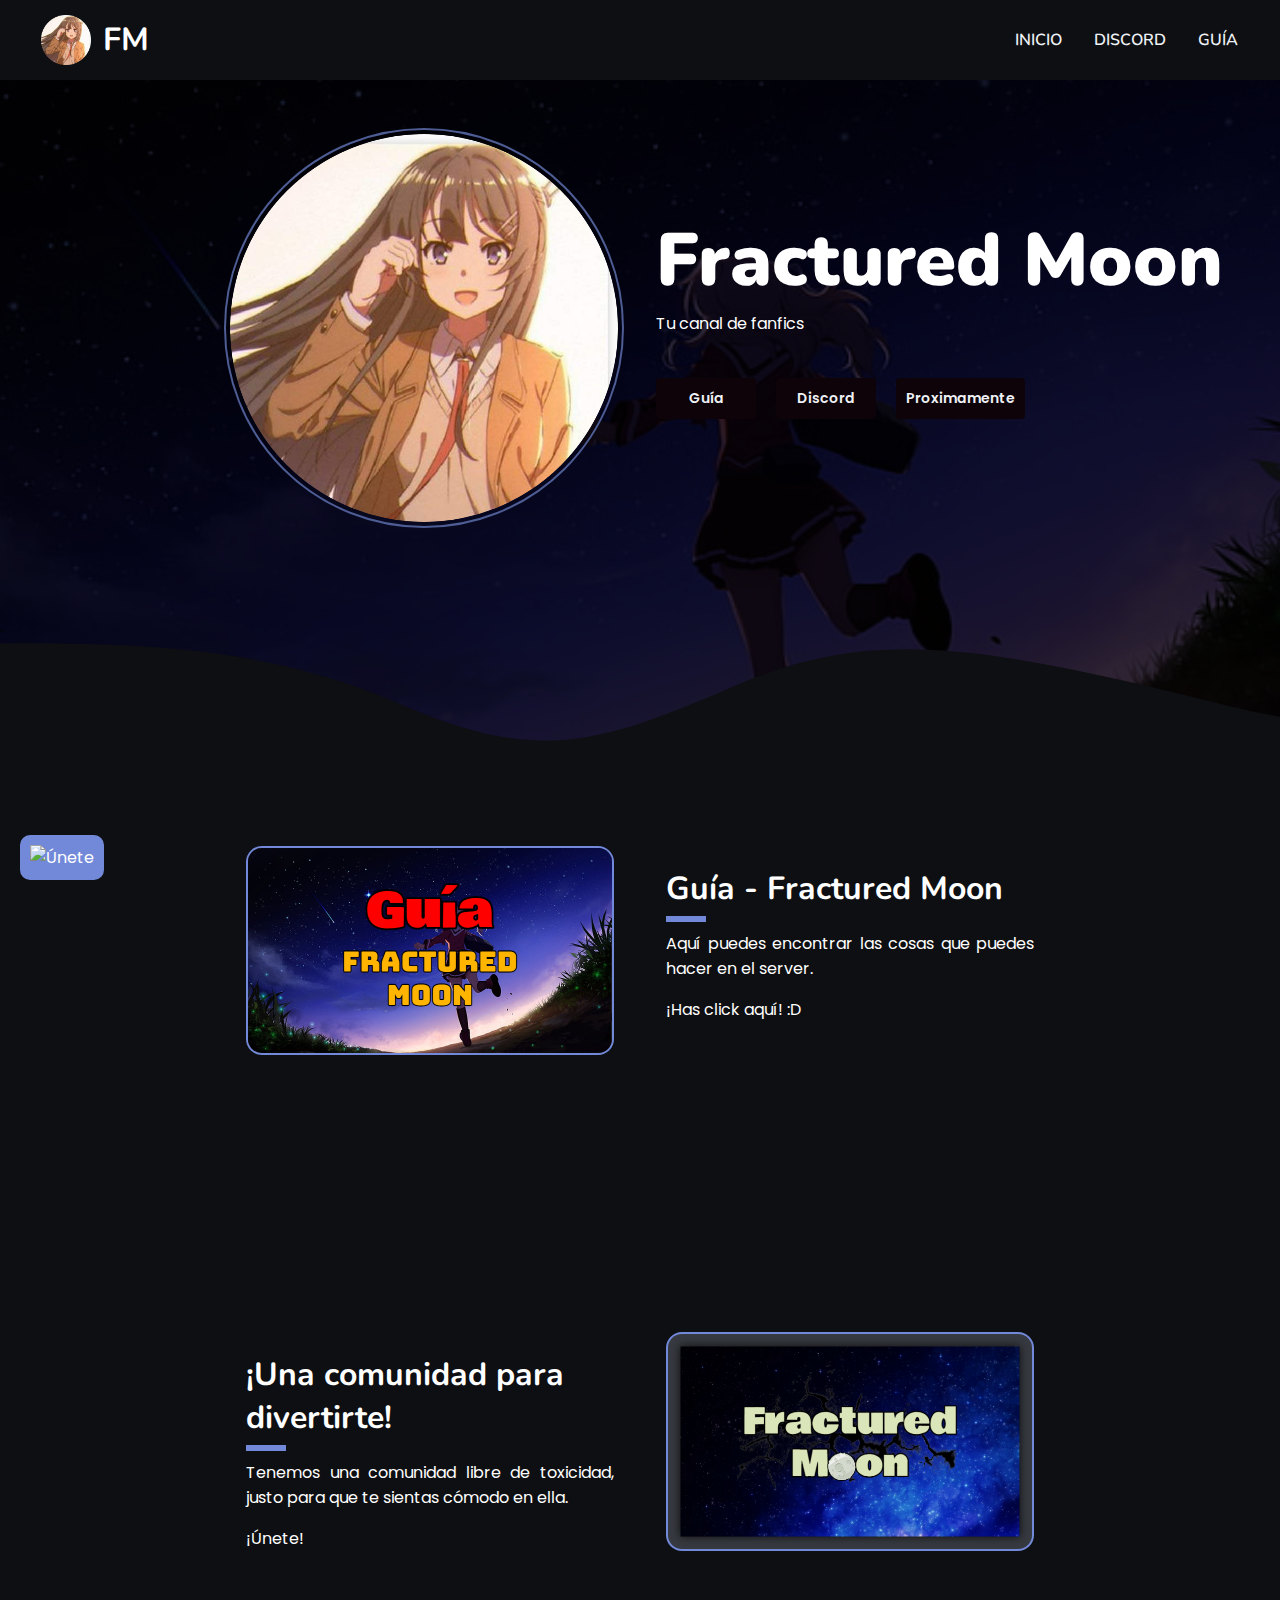
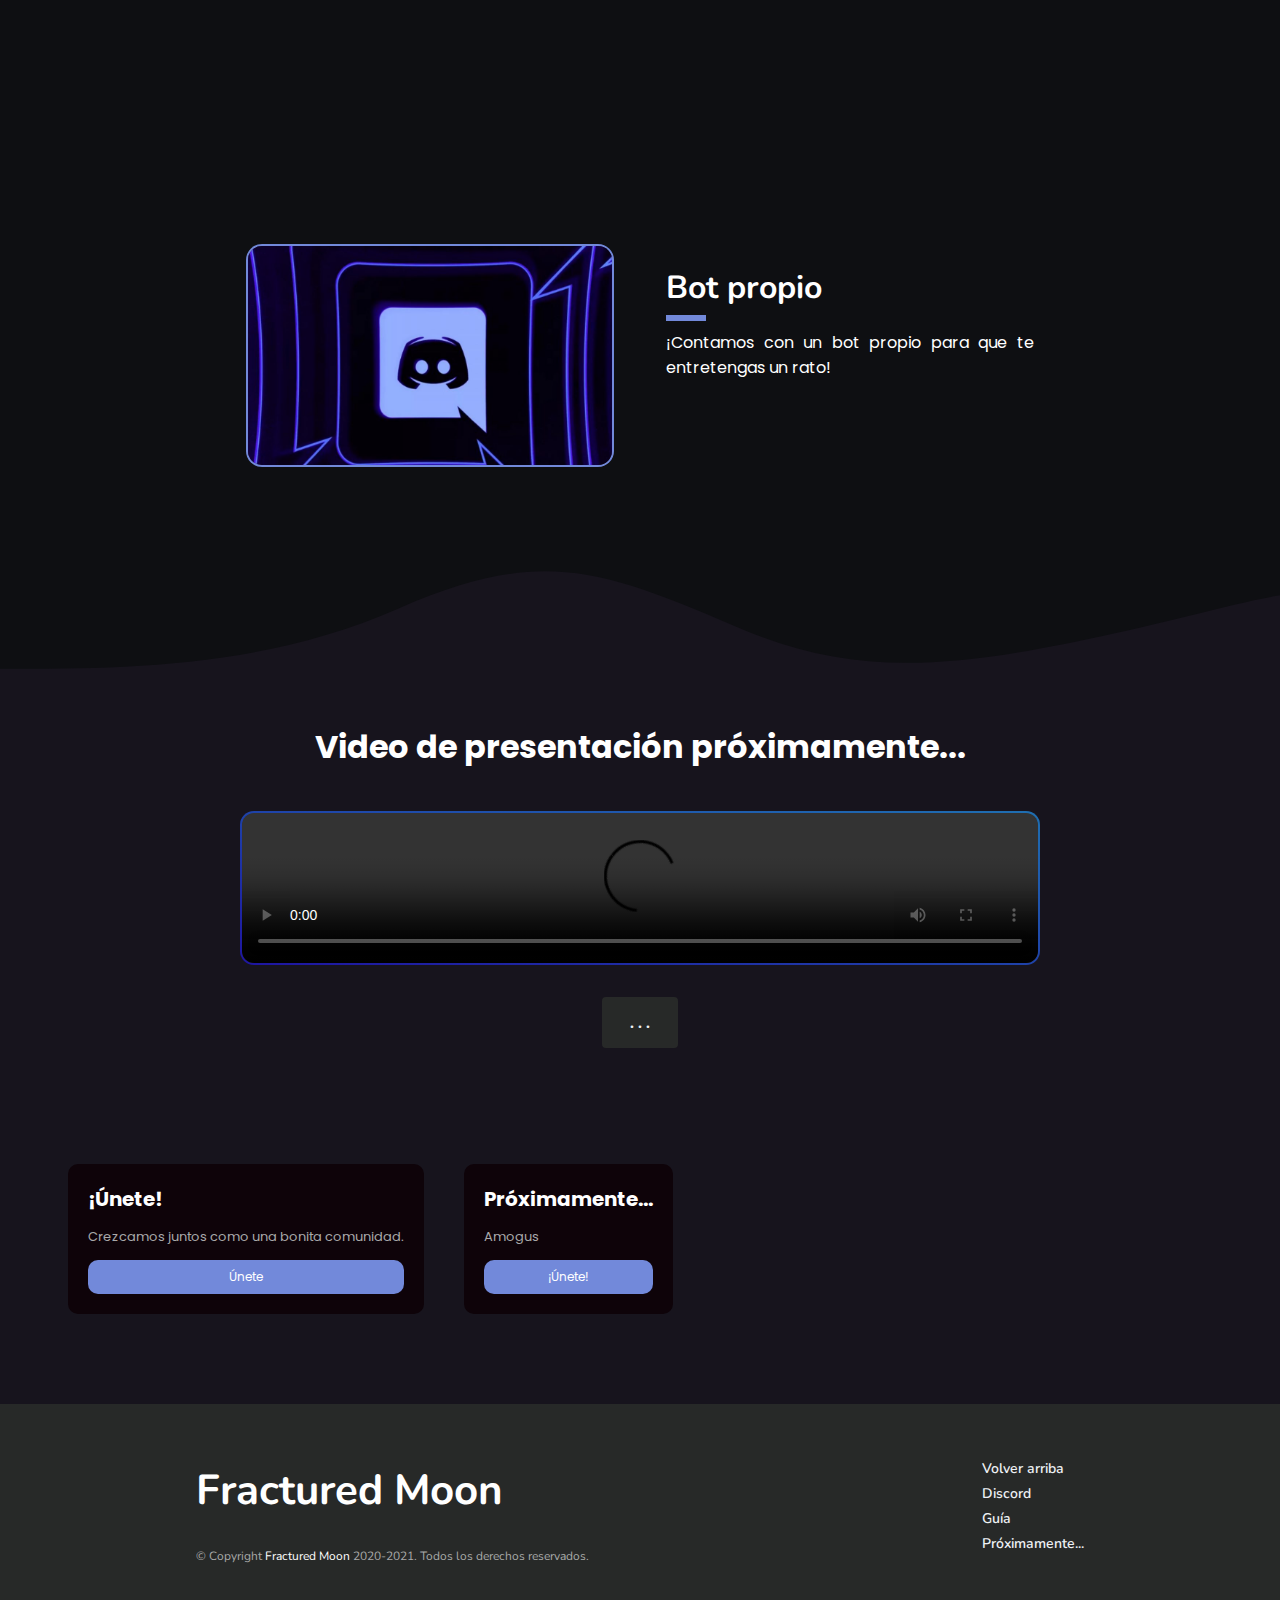
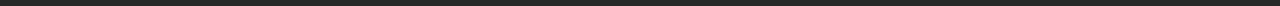
==== commit ef6bde33: "XD" ====
--- a/index.html
+++ b/index.html
@@ -1,47 +1,64 @@
 <!DOCTYPE html>
 <html lang="en" dir="ltr">
   <head>
-    <meta charset="utf-8">
-    <meta name="description" content="Description goes here">
-    <meta name="keywords" content="Discord server, Diverción, Entretenimiento, Hablar, Anime">
-    <meta name="author" content="Uzumaki#1863">
-    <meta name="viewport" content="width=device-width, initial-scale=1">
-    <meta name="theme-color" content="#0812EB">
-
-    <meta property="og:url" content="https://legion-otaku.ml/">
-    <meta property="og:type" content="website">
-    <meta property="og:title" content="Legión Otaku">
-    <meta property="og:description" content="¡Un servidor para divertirse!">
-    <meta property="og:image" content="https://media.discordapp.net/attachments/787023556118577193/847589655598989362/lo.png">
-    <meta property="og:site_name" content="legion-otaku.ml">
-
-    <meta name="twitter:card" content="summary">
-    <meta property="twitter:domain" content="legion-otaku.ml">
-    <meta property="twitter:url" content="https://legion-otaku.ml/">
-    <meta name="twitter:title" content="Legión Otaku">
-    <meta name="twitter:description" content="Un bot multifuncional - inspirado en Mai. Muchos comandos!">
-    <meta name="twitter:image" content="https://mai-san.ml/src/images/avatar-small.png">
-
-    <link rel="icon" type="image/png" href="https://media.discordapp.net/attachments/787023556118577193/847589655598989362/lo.png" />
+    <meta charset="utf-8" />
+    <meta name="description" content="¡Tu servidor de Discord!" />
+    <meta
+      name="keywords"
+      content="Discord, memes"
+    />
+    <meta name="author" content="Fractured Moon" />
+    <meta name="viewport" content="width=device-width, initial-scale=1" />
+    <meta name="theme-color" content="#ff5202" />
+
+    <meta property="og:url" content="https://discord.gadi-teorias.ml" />
+    <meta property="og:type" content="website" />
+    <meta property="og:title" content="Fractured Moon" />
+    <meta
+      property="og:description"
+      content="¡Tu servidor de Discord!"
+    />
+    <meta
+      property="og:image"
+      content="https://yt3.ggpht.com/ytc/AAUvwniOJRfilxl1Yk6Ur70eoDd0XQRWJ14YQEhaR-6E=s88-c-k-c0x00ffffff-no-rj"
+    />
+    <meta property="og:site_name" content="gadi-teorias.ml" />
+
+    <meta name="twitter:card" content="summary" />
+    <meta property="twitter:domain" content="gadi-teorias.ml" />
+    <meta property="twitter:url" content="https://discord.gadi-teorias.ml" />
+    <meta name="twitter:title" content="Fractured Moon" />
+    <meta
+      name="twitter:description"
+      content="¡Tu servidor de Discord!"
+    />
+    <meta
+      name="twitter:image"
+      content="https://media.discordapp.net/attachments/848263401834152007/955130688045195274/unknown.png?width=428&height=428"
+    />
+
+    <link
+      rel="icon"
+      type="image/png"
+      href="https://media.discordapp.net/attachments/848263401834152007/955130688045195274/unknown.png?width=428&height=428"
+    />
 
     <!--Stylesheets-->
 
-    <link rel="stylesheet" href="./src/css/main.css">
-    <link rel="stylesheet" href="./src/css/index.css">
-    <link rel="stylesheet" href="./src/css/styles.css">
-
-    <title> Legion Otaku </title>
+    <link rel="stylesheet" href="./src/css/main.css" />
+    <link rel="stylesheet" href="./src/css/index.css" />
+    <link rel="stylesheet" href="./src/css/styles.css" />
+    <!--------------->
+    <title>Fractured Moon</title>
 
     <script src="./src/javascript/jquery/jquery-3.5.1.js"></script>
     <script src="./src/javascript/main.js"></script>
-    <script data-ad-client="ca-pub-4788893132500985" async src="https://pagead2.googlesyndication.com/pagead/js/adsbygoogle.js"></script>
-
   </head>
   <body>
     <nav class="nav-bar">
       <div class="nav-bar-img">
-        <img src="./src/images/CirculoL.png" alt="">
-        <h1>Legion Otaku</h1>
+        <img src="./src/images/mai.png" alt="" />
+        <h1>FM</h1>
       </div>
       <div class="nav-bar-toggle">
         <span class="bar"></span>
@@ -50,10 +67,9 @@
       </div>
       <div class="nav-bar-links">
         <ul>
-          <li><a href="#">INICIO</a></li>
-          <li><a href="https://discord.com/invite/zbyb8tu">SERVIDOR</a></li>
-          <li><a href="https://legion-otaku.ml/">PROXIMAMENTE</a></li>
-          <li><a href="https://legion-otaku.ml/">PROXIMAMENTE</a></li>
+          <li><a href="/">INICIO</a></li>
+          <li><a href="https://www.gadi-teorias.ml/discord">DISCORD</a></li>
+          <li><a href="./guia.html">GUÍA</a></li>
         </ul>
       </div>
     </nav>
@@ -62,102 +78,182 @@
         <div class="main-content">
           <div class="main-content-children">
             <div class="main-content-image">
-              <img src="./src/images/CirculoL.png" alt="">
+              <figure><img src="./src/images/mai.png" alt="" /></figure>
             </div>
           </div>
           <div class="main-content-children">
-            <h1>Legión Otaku</h1>
-            <p>Tu servidor de discord</p>
+            <h1>Fractured Moon</h1>
+            <p>Tu canal de fanfics</p>
             <div class="main-content-buttons">
-              <li> <a href="https://discord.com/invite/zbyb8tu" target="_blank"> Unete </a> </li>
-              <li> <a href="https://legion-otaku.ml/" target="_blank"> Proximamente </a> </li>
-              <li> <a href="https://youtube.com/gaditeorias"> Gadi Teorias </a> </li>
+              <li>
+                <a href="./guia.html" target="_blank">
+                  Guía
+                </a>
+              </li>
+              <li>
+                <a href="https://www.gadi-teorias.ml/discord" target="_blank"> Discord </a>
+              </li>
+              <li><a href="https://discord.gadi-teorias.ml"> Proximamente </a></li>
             </div>
           </div>
         </div>
         <div class="main-features">
-          <div class="wave-border"> </div>
+          <div class="wave-border">
+            <svg
+              version="1.1"
+              xmlns="http://www.w3.org/2000/svg"
+              viewbox="0 0 1440 100"
+              preserveaspectratio="none"
+            >
+              <path
+                class="wavePath-haxJK1"
+                d="M826.337463,25.5396311 C670.970254,58.655965 603.696181,68.7870267 447.802481,35.1443383 C293.342778,1.81111414 137.33377,1.81111414 0,1.81111414 L0,150 L1920,150 L1920,1.81111414 C1739.53523,-16.6853983 1679.86404,73.1607868 1389.7826,37.4859505 C1099.70117,1.81111414 981.704672,-7.57670281 826.337463,25.5396311 Z"
+                fill="currentColor"
+              ></path>
+            </svg>
+          </div>
           <div class="feature-row">
             <div class="feature-column">
-              <div class="feature-column-image">
-                <img src="./src/images/legion.png" alt="">
-              </div>
-            </div>
-            <div class="feature-column">
-              <h1>Servidor!</h1>
-              <p>Tenemos nuestro propio servidor de discord! Tiene muchas funciones y cosas por descubrir.</p>
-              <p>Que esperas! <a href="./pages/market.html">unete</a> ahora!</p>
-            </div>
-          </div><div class="feature-row">
-            <div class="feature-column">
-              <h1>Gadi teorias!</h1>
-              <p>Es un canal de fanfics de naruto, si te gustan puedes susrcribirte!</p>
-              <p>Suscribete <a href="#">ahora!</a> :D</p>
-            </div>
-            <div class="feature-column">
-              <div class="feature-column-image">
-                <img src="./src/images/Gadi.png" alt="">
-              </div>
-            </div>
-          </div><div class="feature-row last-row">
-            <div class="feature-column">
-              <div class="feature-column-image">
-                <img src="./src/images/discord.png" alt="">
-              </div>
-            </div>
-            <div class="feature-column">
-              <h1>Humildad!</h1>
-              <p>Aunque no hay muchas personas, seguiremos adelante Por favor unete a nuestro servidor y se parte de nosotros!</p>
-              <p>By Uzumaki#1863</p>
-            </div>
+              <div class="feature-column-image" data-tilt>
+                <img src="./src/images/guia.png" alt="" />
+              </div>
+            </div>
+            <div class="feature-column">
+              <h1>Guía - Fractured Moon</h1>
+              <p>
+                Aquí puedes encontrar las cosas que puedes hacer en el server.
+              </p>
+              <p>
+                <a href="./guia.html">¡Has click aquí! :D</a> 
+              </p>
+            </div>
+          </div>
+          <div class="feature-row">
+            <div class="feature-column">
+              <h1>¡Una comunidad para divertirte!</h1>
+              <p>
+                Tenemos una comunidad libre de toxicidad, justo para que te sientas cómodo en ella.
+              </p>
+              <p> <a href="https://discord.gadi-teorias.ml/discord">¡Únete!</a></p>
+            </div>
+            <div class="feature-column">
+              <div class="feature-column-image" data-tilt>
+                <img src="./src/images/FM.png" alt="" />
+              </div>
+            </div>
+          </div>
+          <div class="feature-row last-row">
+            <div class="feature-column">
+              <div class="feature-column-image" data-tilt>
+                <img src="./src/images/discord.png" alt="" />
+              </div>
+            </div>
+            <div class="feature-column">
+              <h1>Bot propio</h1>
+
+              <p>¡Contamos con un bot propio para que te entretengas un rato!</p>
+            </div>
+          </div>
+          <div class="wave-border">
+            <svg
+              version="1.1"
+              xmlns="http://www.w3.org/2000/svg"
+              viewbox="0 0 1440 100"
+              preserveaspectratio="none"
+              style="transform:scaleY(-1) translateY(1px)"
+            >
+              <path
+                class="wavePath-haxJK1"
+                d="M826.337463,25.5396311 C670.970254,58.655965 603.696181,68.7870267 447.802481,35.1443383 C293.342778,1.81111414 137.33377,1.81111414 0,1.81111414 L0,150 L1920,150 L1920,1.81111414 C1739.53523,-16.6853983 1679.86404,73.1607868 1389.7826,37.4859505 C1099.70117,1.81111414 981.704672,-7.57670281 826.337463,25.5396311 Z"
+                fill="currentColor"
+              ></path>
+            </svg>
           </div>
         </div>
         <div class="featured-video">
-          <h1>Trailer del servidor proximamente...</h1>
-          <video src="./src/video/Prueba.mp4" controls>
-          </video>
-          <a class="gallery-btn" href="#">Trailer del servidor próximamente</a>
+          <h1>Video de presentación próximamente...</h1>
+          <div class="video">
+            <video src="./src/video/FM.mp4" controls></video>
+          </div>
+          <a class="gallery-btn" href="#">. . .</a>
         </div>
         <div class="main-links">
           <div class="link-container">
-            <h1>Top de economía</h1>
-            <p>Estos son los usuarios con más dinero en nuestra economía:!</p>
-            <iframe src="https://unbelievaboat.com/leaderboard/685224293637947499/widget" width="450" height="500" style="border: 0;"></iframe>
-            <a href="https://discord.com/invite/zbyb8tu" target="_blank">
+            <h1>¡Únete!</h1>
+            <p>
+              Crezcamos juntos como una bonita comunidad.
+            </p>
+            <a href="https://discord.gadi-teorias.ml/discord" target="_blank">
+              <div class="link-button">
+                Únete
+              </div>
+            </a>
+            </a>
+          </div>
+          <div class="link-container">
+            <h1>Próximamente...</h1>
+            <p>
+              Amogus
+            </p>
+            <a href="/" target="_blank">
               <div class="link-button">
                 ¡Únete!
               </div>
             </a>
           </div>
-          <div class="link-empty-child"> </div>
+          <div class="link-empty-child"></div>
         </div>
         <div class="footer">
           <div class="footer-information">
-            <h1>Legión Otaku</h1>
+            <h1>Fractured Moon</h1>
             <p>
-              © Copyright Legión Otaku 2020-2021. All rights reserved <br>
-              Sitio oficial de Legion Otaku
+              © Copyright <a href="https://discord.gadi-teorias.ml/" target="_blank">Fractured Moon</a> 2020-2021. Todos los derechos
+              reservados.<br />
             </p>
           </div>
           <div class="footer-links">
             <ul>
               <li><a href="#">Volver arriba</a></li>
-              <li><a href="https://legion-otaku.ml/">Proximamente</a></li>
-              <li><a href="https://discord.com/invite/zbyb8tu" target="_blank">Invitacion</a></li>
+              <li><a href="https://discord.gadi-teorias.ml/discord">Discord</a></li>
+              <li><a href="https://discord.gadi-teorias.ml/guia.html">Guía</a></li>
+              <li>
+                <a href="/" target="_blank">Próximamente...</a>
+              </li>
+
+              </li>
             </ul>
           </div>
         </div>
       </div>
     </div>
-    <a class="main-button-link" href="https://discord.com/invite/zbyb8tu" target="_blank">
+    <a
+      class="main-button-link"
+      href="https://discord.gadi-teorias.ml/discord"
+      target="_blank"
+    >
       <div class="invite-link">
-      <img src="https://media.discordapp.net/attachments/787023556118577193/847589655598989362/lo.png" alt="Unete">
-      <div class="overlay">
-        <div class="invite-text">
-          Unete
-        </div>
-      </div>
-    </div>
-  </a>
+        <img
+          src="https://media.discordapp.net/attachments/848263401834152007/955130688045195274/unknown.png?width=428&height=428"
+          alt="Únete"
+        />
+        <div class="overlay">
+          <div class="invite-text">
+            ¡Click!
+          </div>
+        </div>
+      </div>
+    </a>
+    <script
+      src="https://cdnjs.cloudflare.com/ajax/libs/tilt.js/1.0.3/tilt.jquery.min.js"
+      integrity="sha512-14AZ/DxUrlF26z6v7egDkpJHKyJRn/7ue2BgpWZ/fmqrqVzf4PrQnToy99sHmKwzKev/VZ1tjPxusuTV/n8CcQ=="
+      crossorigin="anonymous"
+    ></script>
+    <script>
+      $("[data-tilt]").tilt({
+        scale: 1.05,
+        glare: true,
+        maxGlare: 0.5
+      });
+    </script>
   </body>
 </html>
--- a/src/css/main.css
+++ b/src/css/main.css
@@ -1,7 +1,8 @@
-@import url('https://fonts.googleapis.com/css2?family=Poppins:wght@300&display=swap');
-@import url('https://fonts.googleapis.com/css2?family=Potta+One&display=swap');
-
-html{
+@import url("https://fonts.googleapis.com/css2?family=Poppins:wght@300&display=swap");
+@import url("https://fonts.googleapis.com/css2?family=Potta+One&display=swap");
+@import url("https://fonts.googleapis.com/css2?family=Nunito:ital,wght@0,200;0,300;0,400;0,600;0,700;0,800;0,900;1,200;1,300;1,400;1,600;1,700;1,800;1,900&display=swap");
+
+html {
   -webkit-font-smoothing: antialiased;
   -webkit-text-size: 100%;
   min-width: 400px;
@@ -15,13 +16,13 @@
   list-style: none;
 }
 
-a{
+a {
   text-decoration: none;
   color: white;
 }
 
-a:hover{
-  color: blue;
+a:hover {
+  color: #7289da;
 }
 
 body {
@@ -29,32 +30,34 @@
   padding: 0;
   background-color: #17141d;
   color: white;
-  font-family: 'Poppins';
+  font-family: "Poppins";
 }
 
 body::-webkit-scrollbar {
-  width: 1em;
+  width: 0.5em;
 }
 
 body::-webkit-scrollbar-track {
+  background: #16131B;
   box-shadow: inset 0 0 6px rgba(0, 0, 0, 0.3);
 }
 
 body::-webkit-scrollbar-thumb {
-  background-color: blue;
-  outline: 1px solid slategrey;
+  background-color: #7289da;
+  /*outline: 1px solid slategrey;*/
+  border-radius: 0.5em;
 }
 
 .nav-bar {
   display: flex;
   justify-content: space-between;
-  background-color: rgba(35, 38, 36, 1);
+  background-color: #0E0F12;
   color: white;
   padding: 1% 2%;
-  font-family: 'Potta One'
-}
-
-.nav-bar img{
+  font-family: "Nunito";
+}
+
+.nav-bar img {
   display: block;
   height: auto;
   width: 100%;
@@ -68,9 +71,9 @@
   height: 50px;
 }
 
-.nav-bar-img h1{
-  margin: auto;
-  padding-left: 1.5rem;
+.nav-bar-img h1 {
+  margin: auto;
+  padding-left: 0.75rem;
 }
 
 .nav-bar-links ul {
@@ -79,17 +82,21 @@
   display: flex;
 }
 
-.nav-bar-links li a{
+.nav-bar-links li a {
   padding: 1rem;
   display: block;
-}
-
-.nav-bar-links li a:hover{
+  transition: all 0.2s ease-in-out;
   cursor: pointer;
-  color: blue;
-}
-
-.nav-bar-toggle{
+  transform: translateY(0);
+  font-weight: 600;
+  color: #eef1f5;
+}
+
+.nav-bar-links li a:hover {
+  color: #7289da;
+   transform: translateY(-2px);
+}
+.nav-bar-toggle {
   position: absolute;
   cursor: pointer;
   top: 1.25rem;
@@ -109,7 +116,7 @@
 }
 
 @media (max-width: 600px) {
-  .nav-bar-toggle{
+  .nav-bar-toggle {
     display: flex;
   }
   .nav-bar-links {
@@ -132,7 +139,7 @@
   }
 
   .nav-bar-links li a {
-    padding: .5rem 1rem;
+    padding: 0.5rem 1rem;
   }
 
   .nav-bar-links.active {
@@ -145,19 +152,19 @@
   height: 100%;
   width: 100%;
   opacity: 0;
-  transition: .5s ease;
-  background-color: rgba(0,0,0,0.7);
+  transition: 0.5s ease;
+  background-color: rgba(0, 0, 0, 0.7);
   text-align: center;
 }
 
 .overlay-text {
   position: relative;
   top: 10px;
-  font-family: 'Poppins';
+  font-family: "Poppins";
   font-size: 15px;
 }
 
-.preview:hover .overlay{
+.preview:hover .overlay {
   opacity: 0.85;
 }
 
@@ -172,16 +179,21 @@
   padding-bottom: 10px;
   justify-content: space-between;
   background: #272928;
-  font-family: 'Potta One';
+  font-family: "Potta One";
 }
 
 .footer-information {
   padding: 20px;
   margin: auto;
 }
-
-.footer-information p{
-  font-family: 'Poppins';
+.footer-information h1 {
+  font-family: "Nunito";
+  font-weight: 700;
+  font-size: 42px;
+}
+
+.footer-information p {
+  font-family: "Nunito";
   color: darkgrey;
   font-size: 12px;
 }
@@ -189,21 +201,28 @@
 .footer-links {
   padding: 20px;
   margin: auto;
-  font-family: 'Poppins'
-}
-
-.footer-links ul{
+  font-family: "Poppins";
+}
+
+.footer-links ul {
   padding: 0;
 }
 
-.footer-links ul li a{
+.footer-links ul li a {
   text-decoration: none;
-  color: white;
-}
-
-.footer-links ul li a:hover{
-  cursor: pointer;
-  color: blue;
+  color: #eef1f5;
+  transition: all 0.2s ease-in-out;
+    cursor: pointer;
+  font-weight: 600;
+  font-size: 14px;
+  line-height: 16px;
+  font-family: "Nunito";
+  
+}
+
+.footer-links ul li a:hover {
+  text-decoration: underline;
+  color: #7289da;
 }
 
 .invite-link {
@@ -217,18 +236,18 @@
   cursor: pointer;
   border-radius: 10px;
   align-items: center;
-  background: blue;
+  background: #7289da;
   overflow: hidden;
   box-shadow: 20px black;
-  transition: transform .5s ease;
-}
-
-.invite-link img{
+  transition: transform 0.5s ease;
+}
+
+.invite-link img {
   max-width: 100px;
   height: auto;
 }
 
-.invite-link:hover .overlay{
+.invite-link:hover .overlay {
   opacity: 0.85;
 }
 
@@ -242,12 +261,12 @@
   transform: translate(-50%, -50%);
   margin: 0;
   padding: 10px;
-  font-family: 'Poppins';
+  font-family: "Poppins";
   font-size: 25px;
   color: white;
 }
 
-@media (max-width: 1024px){
+@media (max-width: 1024px) {
   .invite-link {
     transform: scale(0);
   }
--- a/src/css/index.css
+++ b/src/css/index.css
@@ -1,8 +1,8 @@
-@import url('https://fonts.googleapis.com/css2?family=Poppins:wght@300&display=swap');
-@import url('https://fonts.googleapis.com/css2?family=Potta+One&display=swap');
+@import url("https://fonts.googleapis.com/css2?family=Poppins:wght@300&display=swap");
+@import url("https://fonts.googleapis.com/css2?family=Potta+One&display=swap");
 
 body {
-  background-image: url('../images/fondo.png');
+  background-image: url("../images/fondo.jpg");
   background-size: cover;
   background-repeat: no-repeat;
   background-position: center center;
@@ -11,7 +11,6 @@
 }
 
 .content {
-
 }
 
 .main-content {
@@ -22,27 +21,53 @@
   padding-bottom: 6rem;
 }
 
-.main-content-image img{
+.main-content-image figure {
   max-width: 400px;
   width: 100%;
   height: auto;
-  display: block;
-  margin: auto;
+  display: flex;
+  align-items: center;
+  justify-content: center;
+  margin: auto;
+  border-radius: 100%;
   margin-right: 0px;
   transform: translatey(0px);
-	animation: float 6s ease-in-out infinite;
+  padding: 4px;
+  border: solid 2.5px #4e5d94;
+
+  animation: pulse 3s linear infinite, float 6s ease-in-out infinite;
+}
+
+.main-content-image img {
+  width: 100%;
+  height: 100%;
+  border-radius: 100%;
+}
+
+@keyframes pulse {
+  0% {
+    box-shadow: 0 0 0 0 rgba(0, 4, 247, 0.4);
+  }
+
+  40% {
+    box-shadow: 0 0 0 40px rgba(252, 34, 147, 0);
+  }
+
+  100% {
+    box-shadow: 0 0 0 0 rgba(252, 34, 147, 0);
+  }
 }
 
 @keyframes float {
-	0% {
-		transform: translatey(0px);
-	}
-	50% {
-		transform: translatey(-20px);
-	}
-	100% {
-		transform: translatey(0px);
-	}
+  0% {
+    transform: translatey(0px);
+  }
+  50% {
+    transform: translatey(-20px);
+  }
+  100% {
+    transform: translatey(0px);
+  }
 }
 
 .main-content-children {
@@ -51,18 +76,19 @@
   margin: auto;
   min-width: 400px;
   text-align: left;
-  font-family: 'Poppins';
+  font-family: "Poppins";
   vertical-align: center;
 }
 
-.main-content-children h1{
+.main-content-children h1 {
   text-align: left;
-  font-family: 'Potta One';
-  font-size: 60px;
+  font-family: "Nunito";
+  font-size: 74px;
+  font-weight: 900;
   margin: 0;
 }
 
-.main-content-children p{
+.main-content-children p {
   text-align: left;
   margin-top: 0px;
 }
@@ -72,7 +98,7 @@
   padding: 1rem 0rem;
 }
 
-.main-content-buttons li a{
+.main-content-buttons li a {
   display: block;
   margin: 10px;
   margin-right: 20px;
@@ -80,13 +106,17 @@
   padding: 10px;
   min-width: 100px;
   text-align: center;
-  background-color: #272928;
-  border-radius: 5px;
-}
-
-.main-content-buttons li a:hover{
+  background-color: #0D0309;
+  border-radius: 4px;
+  transition: all 0.2s ease-in-out;
+  font-weight: 600;
+  font-size: 14px;
+  color: #eef1f5;
+}
+
+.main-content-buttons li a:hover {
   color: white;
-  background-color: blue;
+  background-color: #5250ca;
 }
 
 .main-features {
@@ -96,50 +126,101 @@
 
 .wave-border {
   width: 100%;
-  height: 100px;
-  background-image: url('../images/wave.png');
+  height: 20vh;
+  display: flex;
+  align-items: center;
+  justify-content: center;
+}
+.wave-border > svg {
+  width: 100%;
+  height: 100%;
+}
+.wave-border > svg > path {
+  width: 100%;
+  height: 100%;
+  fill: #0E0F12 !important;
+  animation: wave 20s linear infinite alternate;
+}
+@keyframes wave {
+  0% {
+    d: path(
+      "M826.337463,25.5396311 C670.970254,58.655965 603.696181,68.7870267 447.802481,35.1443383 C293.342778,1.81111414 137.33377,1.81111414 0,1.81111414 L0,150 L1920,150 L1920,1.81111414 C1739.53523,-16.6853983 1679.86404,73.1607868 1389.7826,37.4859505 C1099.70117,1.81111414 981.704672,-7.57670281 826.337463,25.5396311 Z"
+    );
+  }
+
+  50% {
+    d: path(
+      "M655.558582,28.4898877 C500.191373,61.6062216 422.833785,83.5422763 266.940085,49.8995879 C112.480383,16.5663637 84.0992497,8.02840272 0,44.7243294 L0,150.727527 L1920,150.727527 L1920,49.8995879 C1580.91676,-34.8808285 1438.10804,73.6768193 1148.0266,38.0019829 C857.945166,2.32714659 810.925791,-4.62644617 655.558582,28.4898877 Z"
+    );
+  }
+
+  to {
+    d: path(
+      "M842.322034,38.0019829 C686.954825,71.1183168 623.386282,53.08497 467.492582,19.4422816 C313.032879,-13.8909426 84.0992497,8.02840272 0,44.7243294 L0,150.727527 L1920,150.727527 L1920,76.8685643 C1512.23604,-35.3595639 1568.70222,67.4289432 1278.62078,31.7541069 C988.539347,-3.92072949 997.689243,4.88564905 842.322034,38.0019829 Z"
+    );
+  }
 }
 
 .feature-row {
   display: flex;
   flex-wrap: wrap;
   justify-content: center;
-  background-color: dimgray;
-}
-
-.last-row{
-  padding-bottom: 150px;
-}
-
-.feature-column{
+  background-color: #0E0F12;
+  padding-bottom: 25vh;
+}
+
+.last-row {
+  padding: 0;
+  /*padding-bottom: 150px;*/
+}
+
+.feature-column {
   flex-grow: 1;
   padding: 1rem;
-  width: 50%;
+  width: 80%;
   margin: 10px;
   max-width: 400px;
   vertical-align: center;
 }
 
-.feature-column h1{
-  font-family: 'Potta One'
-}
-
-.feature-column p{
+.feature-column h1 {
+  font-family: "Nunito";
+  font-weight: 700;
+  position: relative;
+}
+.feature-column h1::after {
+  height: 6px;
+  width: 40px;
+  background-color: #7289da;
+  content: "";
+  position: absolute;
+  bottom: -12px;
+  left: 0;
+}
+
+.feature-column p {
   text-align: justify;
 }
 
-.feature-column-image img{
+.feature-column-image {
+  display: flex;
+  align-items: center;
+  justify-content: center;
+  height: auto;
+  width: 100%;
+  margin: auto;
   max-width: 400px;
-  width: 100%;
-  height: auto;
+  background: #7289da;
+  border-radius: 16px;
+  padding: 2px 2px;
+}
+
+.feature-column-image img {
+  background: #36393F;
+  border-radius: 14px;
   display: block;
-  margin: auto;
-  transition: transform .5s ease;
-}
-
-.feature-column-image img:hover{
-  cursor: pointer;
-  transform: scale(1.05);
+  width: 100%;
+  height: 100%;
 }
 
 .featured-video {
@@ -147,43 +228,57 @@
   margin: auto;
 }
 
-.featured-video h1{
+.featured-video h1 {
   text-align: center;
   margin: 0;
   padding-bottom: 40px;
 }
 
-.featured-video video{
+.featured-video > .video {
   max-width: 800px;
   width: 100%;
   min-width: 300px;
   height: auto;
-  display: block;
+  display: flex;
   margin: 0 auto;
-  padding: 0 20px;
-}
-
-.featured-video video:focus{
+  padding: 2px 2px;
+  align-items: center;
+  justify-content: center;
+  overflow: hidden;
+  background: linear-gradient(to top right, #1e15a1, #1f6fb1);
+  border-radius: 14px;
+}
+.featured-video > .video > video {
+  height: 100%;
+  width: 100%;
+  border-radius: 12px;
+}
+
+*:focus {
   outline: none;
 }
 
-.gallery-btn{
-  display: block;
-  width: 150px;
-  padding: 5px;
+.gallery-btn {
+  display: inline-block;
+  padding: 14px 28px;
   text-align: center;
   margin: auto;
   margin-top: 2rem;
-  border-radius: 10px;
+  border-radius: 4px;
   background-color: #272928;
-  font-size: 20px;
+  font-size: 15px;
+  font-weight: 600;
+  transition: color 0.2s ease-in-out, background 0.2s ease-in-out;
+  color: #eef1f5;
   transition: 0.2s ease;
   cursor: pointer;
-}
-
-.gallery-btn:hover{
+  margin-left: 50%;
+  transform: translateX(-50%);
+}
+
+.gallery-btn:hover {
   color: white;
-  background-color: blue;
+  background-color: rgb(126, 106, 238);
 }
 
 .main-links {
@@ -201,7 +296,7 @@
   padding: 20px;
   max-width: 500px;
   border-radius: 10px;
-  background-color: #272928;
+  background-color: #0E0309;
   white-space: normal;
   transition: transform 0.5s ease;
 }
@@ -213,18 +308,18 @@
   height: 0px;
 }
 
-.link-container:hover{
+.link-container:hover {
   cursor: pointer;
   transform: scale(1.05);
 }
 
-.link-container h1{
-  font-family: 'Poppins';
+.link-container h1 {
+  font-family: "Poppins";
   margin-top: 0;
   font-size: 20px;
 }
 
-.link-container p{
+.link-container p {
   color: darkgrey;
   font-size: 13px;
 }
@@ -232,34 +327,37 @@
 .link-button {
   margin: auto;
   padding: 8px;
-  background-color: blue;
+  background-color: #7289da;
   border-radius: 10px;
-  font-family: 'Poppins';
+  font-family: "Poppins";
   text-align: center;
-  font-size: 12px
-}
-
-.link-container a:hover{
+  font-size: 12px;
+}
+
+.link-container a:hover {
   color: white;
 }
 
-.link-button:hover{
-  background-color: green;
-}
-
-@media (max-width: 810px){
+.link-button:hover {
+  background-color: #7289da;
+}
+
+@media (max-width: 810px) {
   .main-content-image {
     height: auto;
     margin: auto;
   }
-  .main-content-children h1{
+  .main-content-children h1 {
     text-align: center;
   }
-  .main-content-children p{
+  .main-content-children p {
     text-align: center;
   }
-  .main-content-buttons li a{
+  .main-content-buttons li a {
     margin-left: 10px;
     margin-right: 10px;
   }
 }
+.fade-in {
+
+}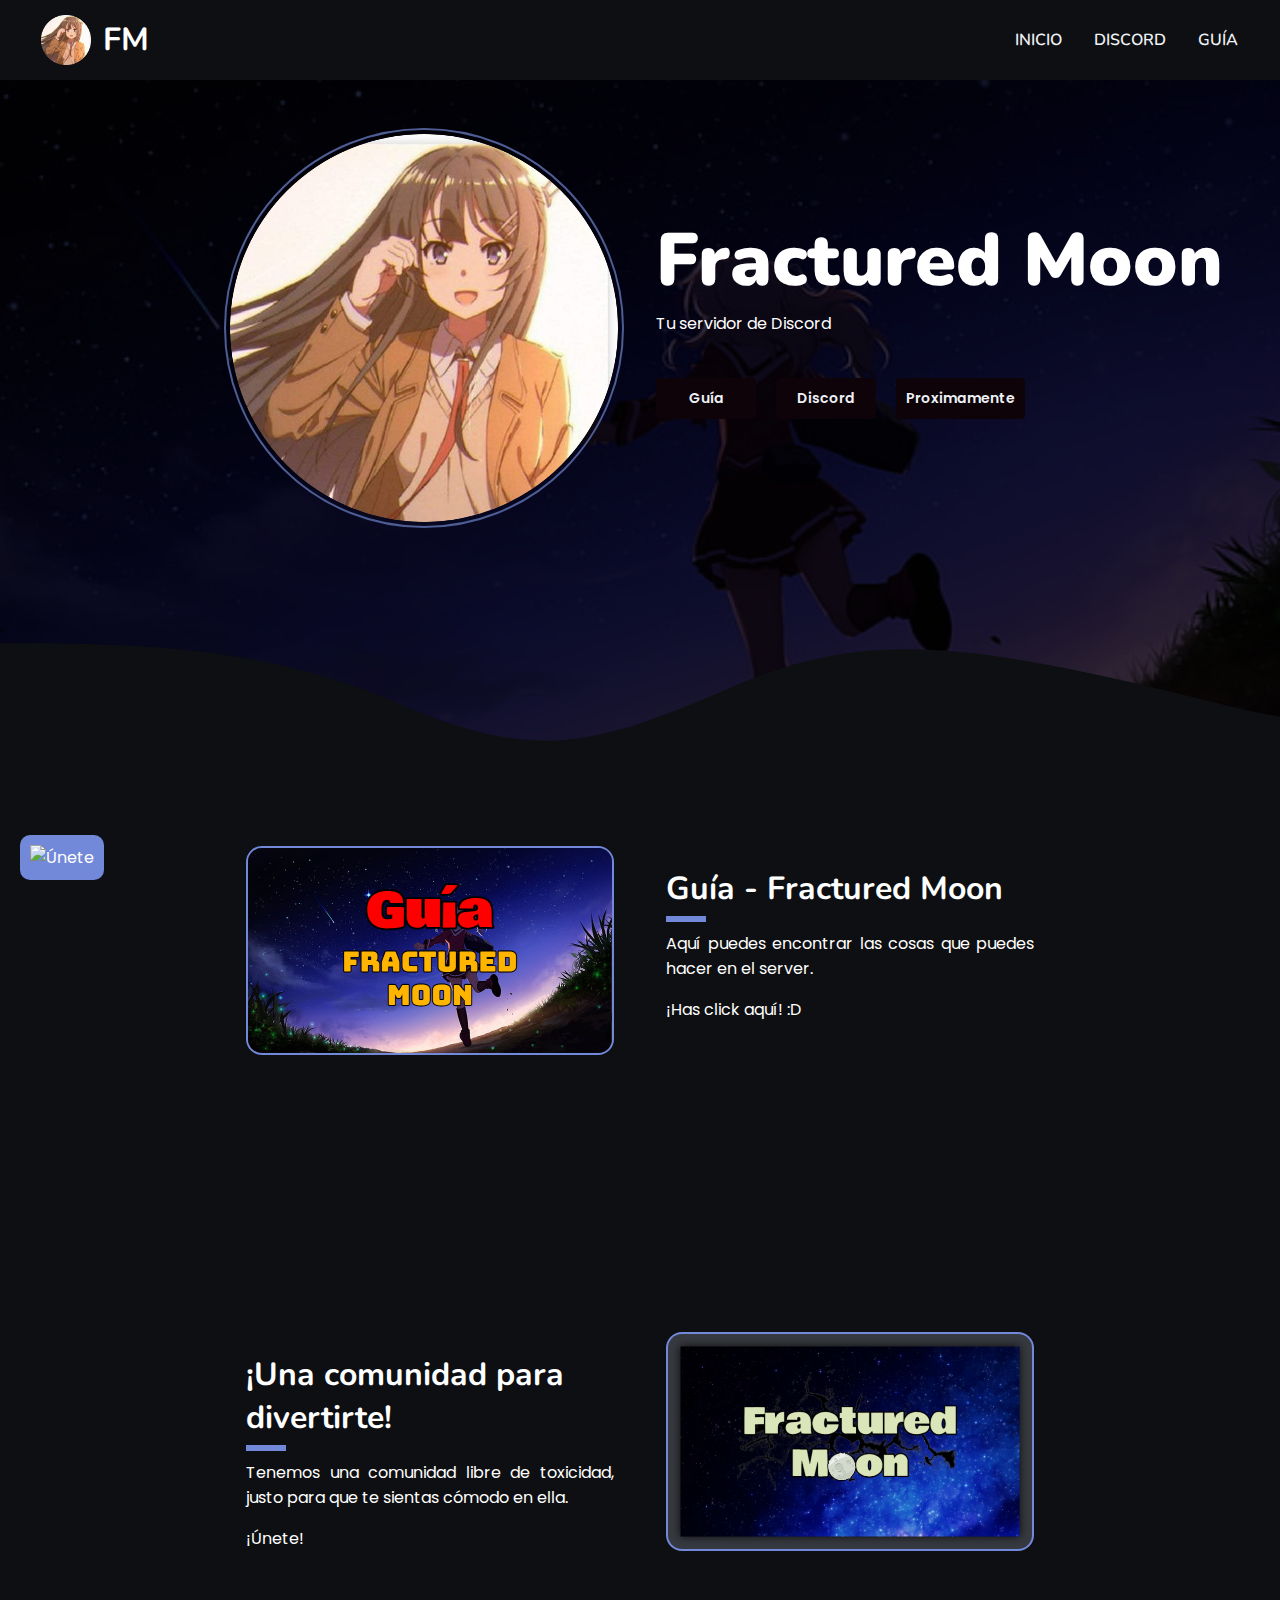
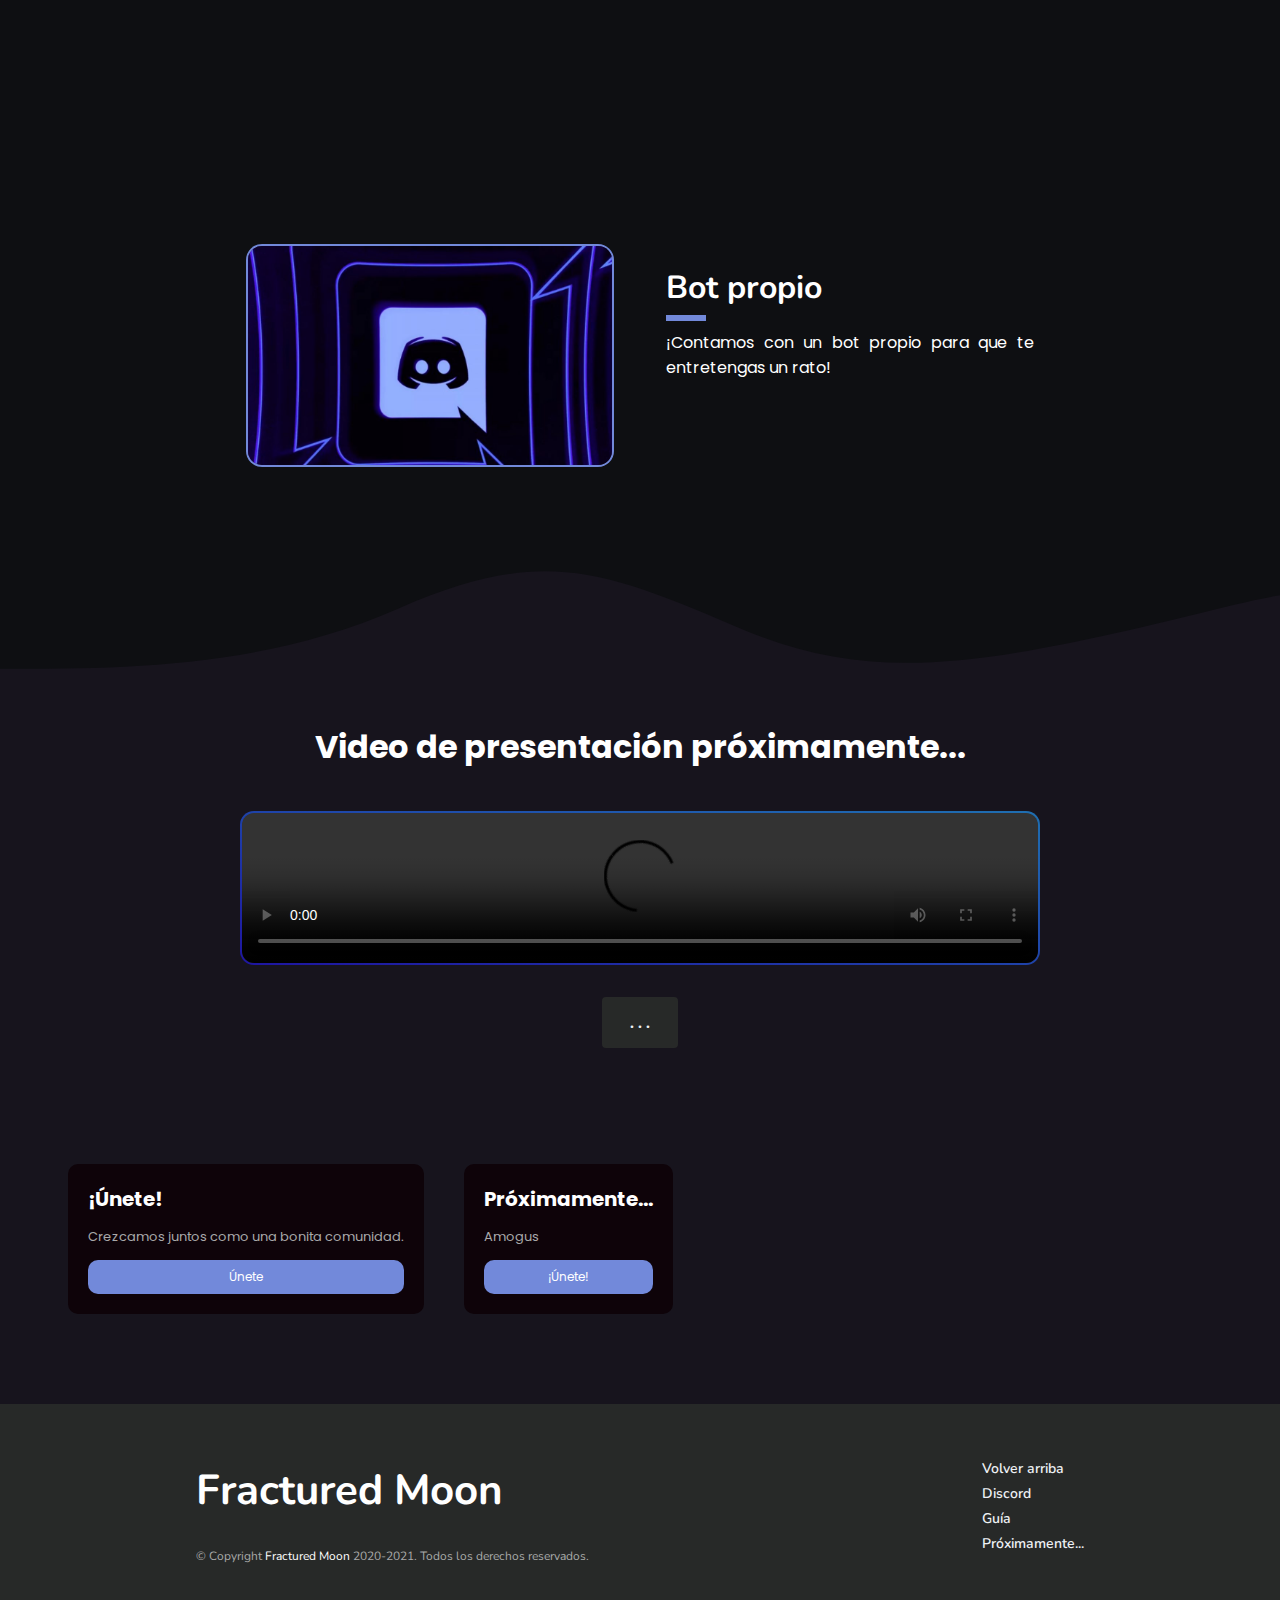
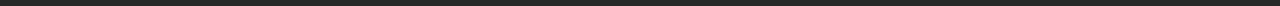
==== commit ea1c146d: "Update index.html" ====
--- a/index.html
+++ b/index.html
@@ -20,7 +20,7 @@
     />
     <meta
       property="og:image"
-      content="https://yt3.ggpht.com/ytc/AAUvwniOJRfilxl1Yk6Ur70eoDd0XQRWJ14YQEhaR-6E=s88-c-k-c0x00ffffff-no-rj"
+      content="./src/images/mai.png"
     />
     <meta property="og:site_name" content="gadi-teorias.ml" />
 
@@ -83,7 +83,7 @@
           </div>
           <div class="main-content-children">
             <h1>Fractured Moon</h1>
-            <p>Tu canal de fanfics</p>
+            <p>Tu servidor de Discord</p>
             <div class="main-content-buttons">
               <li>
                 <a href="./guia.html" target="_blank">
